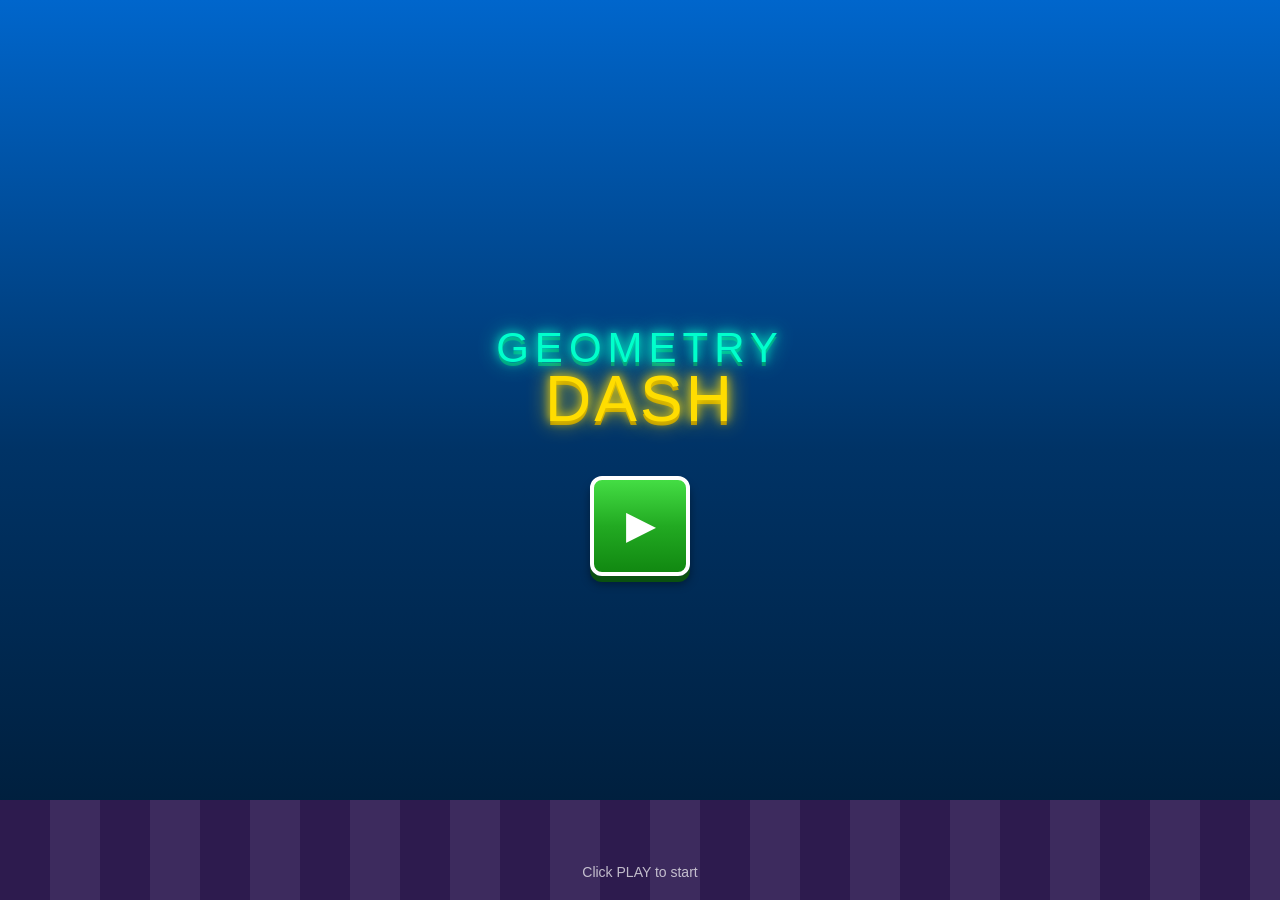
==== geometry-dash.html @ 67915209 "Add single-file version for easy download" ====
<!DOCTYPE html>
<html lang="en">
<head>
    <meta charset="UTF-8">
    <meta name="viewport" content="width=device-width, initial-scale=1.0">
    <title>Geometry Dash</title>
    <style>
        * {
            margin: 0;
            padding: 0;
            box-sizing: border-box;
            user-select: none;
        }

        body {
            font-family: 'Arial Black', Arial, sans-serif;
            background: #000;
            overflow: hidden;
            width: 100vw;
            height: 100vh;
        }

        #game-container {
            width: 100%;
            height: 100%;
            position: relative;
        }

        .screen {
            position: absolute;
            top: 0;
            left: 0;
            width: 100%;
            height: 100%;
            display: none;
            flex-direction: column;
            align-items: center;
            justify-content: center;
        }

        .screen.active {
            display: flex;
        }

        /* Main Menu */
        #main-menu {
            background: linear-gradient(180deg, #0066cc 0%, #003366 50%, #001a33 100%);
        }

        .menu-background {
            position: absolute;
            width: 100%;
            height: 100%;
            overflow: hidden;
        }

        .ground-layer {
            position: absolute;
            bottom: 0;
            width: 200%;
            height: 100px;
            background: repeating-linear-gradient(90deg, #2d1b4e 0px, #2d1b4e 50px, #3d2b5e 50px, #3d2b5e 100px);
            animation: groundScroll 4s linear infinite;
        }

        @keyframes groundScroll {
            0% { transform: translateX(0); }
            100% { transform: translateX(-50%); }
        }

        .menu-content {
            position: relative;
            z-index: 10;
            display: flex;
            flex-direction: column;
            align-items: center;
            gap: 40px;
        }

        .gd-title {
            text-align: center;
            animation: titlePulse 2s ease-in-out infinite;
        }

        @keyframes titlePulse {
            0%, 100% { transform: scale(1); }
            50% { transform: scale(1.02); }
        }

        .title-geo {
            font-size: 42px;
            color: #00ffcc;
            text-shadow: 0 0 10px #00ffcc, 0 0 20px #00ffcc, 0 4px 0 #008866;
            letter-spacing: 6px;
        }

        .title-dash {
            font-size: 64px;
            color: #ffdd00;
            text-shadow: 0 0 10px #ffdd00, 0 0 20px #ffdd00, 0 4px 0 #aa8800;
            letter-spacing: 3px;
            margin-top: -10px;
        }

        .menu-buttons {
            display: flex;
            gap: 20px;
        }

        .gd-button {
            width: 80px;
            height: 80px;
            background: linear-gradient(180deg, #4a9eff 0%, #2070cc 50%, #1050aa 100%);
            border: 4px solid #ffffff;
            border-radius: 12px;
            cursor: pointer;
            box-shadow: 0 6px 0 #0a3080, 0 8px 10px rgba(0,0,0,0.4);
            display: flex;
            align-items: center;
            justify-content: center;
            flex-direction: column;
            color: white;
            font-size: 12px;
            font-weight: bold;
            transition: transform 0.1s;
        }

        .gd-button:hover {
            transform: scale(1.1);
        }

        .gd-button:active {
            transform: scale(0.95) translateY(4px);
        }

        .play-btn {
            width: 100px;
            height: 100px;
            background: linear-gradient(180deg, #44dd44 0%, #22aa22 50%, #118811 100%);
            box-shadow: 0 6px 0 #0a5010, 0 8px 10px rgba(0,0,0,0.4);
            font-size: 36px;
        }

        /* Level Select */
        #level-select {
            background: linear-gradient(180deg, #1a0033 0%, #330066 50%, #1a0033 100%);
            padding: 20px;
        }

        .screen-header {
            display: flex;
            align-items: center;
            gap: 20px;
            margin-bottom: 30px;
        }

        .back-button {
            width: 50px;
            height: 50px;
            background: linear-gradient(180deg, #ff6644 0%, #cc4422 100%);
            border: 3px solid white;
            border-radius: 10px;
            cursor: pointer;
            color: white;
            font-size: 24px;
            display: flex;
            align-items: center;
            justify-content: center;
        }

        .screen-title {
            color: white;
            font-size: 28px;
            text-shadow: 0 3px 0 rgba(0,0,0,0.5);
        }

        .level-card {
            background: linear-gradient(180deg, #2a1a4a 0%, #1a0a3a 100%);
            border: 4px solid #6644aa;
            border-radius: 20px;
            padding: 30px;
            text-align: center;
            color: white;
            min-width: 300px;
        }

        .level-name {
            font-size: 24px;
            margin-bottom: 15px;
        }

        .level-difficulty {
            display: flex;
            align-items: center;
            justify-content: center;
            gap: 10px;
            margin-bottom: 15px;
        }

        .difficulty-face {
            width: 40px;
            height: 40px;
            border-radius: 50%;
            display: inline-block;
        }

        .difficulty-face.easy { background: linear-gradient(180deg, #44ff44, #22aa22); box-shadow: 0 0 15px #44ff44; }
        .difficulty-face.normal { background: linear-gradient(180deg, #ffff44, #aaaa22); box-shadow: 0 0 15px #ffff44; }
        .difficulty-face.hard { background: linear-gradient(180deg, #ff8844, #aa4422); box-shadow: 0 0 15px #ff8844; }
        .difficulty-face.harder { background: linear-gradient(180deg, #ff4444, #aa2222); box-shadow: 0 0 15px #ff4444; }
        .difficulty-face.insane { background: linear-gradient(180deg, #ff44ff, #aa22aa); box-shadow: 0 0 15px #ff44ff; }

        .progress-bar {
            width: 100%;
            height: 20px;
            background: #1a0a2a;
            border-radius: 10px;
            overflow: hidden;
            border: 2px solid #4a3a6a;
            margin-bottom: 20px;
        }

        .progress-fill {
            height: 100%;
            background: linear-gradient(90deg, #00ff00, #00cc00);
            width: 0%;
            transition: width 0.3s;
        }

        .level-buttons {
            display: flex;
            gap: 15px;
            justify-content: center;
            margin-top: 20px;
        }

        .level-buttons .gd-button {
            width: 120px;
            height: 50px;
        }

        .level-nav {
            display: flex;
            align-items: center;
            gap: 20px;
            margin-bottom: 20px;
        }

        .nav-arrow {
            width: 50px;
            height: 50px;
            background: linear-gradient(180deg, #4488ff, #2266cc);
            border: 3px solid white;
            border-radius: 50%;
            color: white;
            font-size: 24px;
            cursor: pointer;
            display: flex;
            align-items: center;
            justify-content: center;
        }

        /* Game Screen */
        #game-screen {
            background: #000;
        }

        #game-canvas {
            width: 100%;
            height: 100%;
        }

        .game-ui {
            position: absolute;
            top: 10px;
            left: 10px;
            right: 10px;
            display: flex;
            justify-content: space-between;
            align-items: center;
            pointer-events: none;
        }

        .game-progress {
            display: flex;
            align-items: center;
            gap: 10px;
            color: white;
            font-size: 16px;
        }

        .game-progress-bar {
            width: 150px;
            height: 8px;
            background: rgba(0,0,0,0.5);
            border-radius: 4px;
            overflow: hidden;
        }

        .game-progress-fill {
            height: 100%;
            background: linear-gradient(90deg, #00ff00, #00cc00);
            width: 0%;
        }

        .pause-btn {
            width: 40px;
            height: 40px;
            background: rgba(0,0,0,0.5);
            border: 2px solid white;
            border-radius: 10px;
            color: white;
            font-size: 20px;
            cursor: pointer;
            pointer-events: auto;
        }

        /* Overlays */
        .overlay {
            position: absolute;
            top: 0;
            left: 0;
            width: 100%;
            height: 100%;
            background: rgba(0,0,0,0.85);
            display: none;
            align-items: center;
            justify-content: center;
            z-index: 100;
        }

        .overlay.active {
            display: flex;
        }

        .overlay-content {
            text-align: center;
            color: white;
        }

        .overlay-content h2 {
            font-size: 48px;
            margin-bottom: 30px;
            text-shadow: 0 4px 0 rgba(0,0,0,0.5);
        }

        .overlay-buttons {
            display: flex;
            gap: 20px;
            justify-content: center;
        }

        .attempt-text {
            font-size: 24px;
            margin-bottom: 10px;
        }

        .death-progress {
            font-size: 48px;
            color: #ff4444;
            text-shadow: 0 0 20px #ff4444;
            margin-bottom: 30px;
        }

        /* Complete Screen */
        .complete-title {
            font-size: 48px;
            color: #ffdd00;
            text-shadow: 0 0 30px #ffdd00, 0 4px 0 #aa8800;
            margin-bottom: 20px;
            animation: completeGlow 1s ease-in-out infinite alternate;
        }

        @keyframes completeGlow {
            from { filter: brightness(1); }
            to { filter: brightness(1.3); }
        }

        .stars-display {
            font-size: 60px;
            margin: 20px 0;
        }

        .stars-display .star {
            color: #ffdd00;
            text-shadow: 0 0 20px #ffdd00;
            animation: starPop 0.5s ease backwards;
        }

        .stars-display .star:nth-child(1) { animation-delay: 0.2s; }
        .stars-display .star:nth-child(2) { animation-delay: 0.4s; }
        .stars-display .star:nth-child(3) { animation-delay: 0.6s; }

        @keyframes starPop {
            0% { transform: scale(0); opacity: 0; }
            50% { transform: scale(1.3); }
            100% { transform: scale(1); opacity: 1; }
        }

        .stats-row {
            font-size: 18px;
            margin: 10px 0;
            color: #aaa;
        }

        .stats-row span {
            color: white;
        }

        /* Practice UI */
        .practice-ui {
            position: absolute;
            bottom: 20px;
            left: 50%;
            transform: translateX(-50%);
            display: none;
            gap: 20px;
        }

        .practice-ui.active {
            display: flex;
        }

        .practice-btn {
            width: 60px;
            height: 60px;
            border-radius: 50%;
            border: 3px solid white;
            font-size: 24px;
            cursor: pointer;
            color: white;
        }

        .checkpoint-btn {
            background: linear-gradient(180deg, #44ff44, #22aa22);
        }

        .remove-btn {
            background: linear-gradient(180deg, #ff4444, #aa2222);
        }

        /* Instructions */
        .instructions {
            position: absolute;
            bottom: 20px;
            left: 50%;
            transform: translateX(-50%);
            color: rgba(255,255,255,0.7);
            font-size: 14px;
            text-align: center;
        }
    </style>
</head>
<body>
    <div id="game-container">
        <!-- Main Menu -->
        <div id="main-menu" class="screen active">
            <div class="menu-background">
                <div class="ground-layer"></div>
            </div>
            <div class="menu-content">
                <div class="gd-title">
                    <div class="title-geo">GEOMETRY</div>
                    <div class="title-dash">DASH</div>
                </div>
                <div class="menu-buttons">
                    <button class="gd-button play-btn" onclick="showLevelSelect()">▶</button>
                </div>
            </div>
            <div class="instructions">Click PLAY to start</div>
        </div>

        <!-- Level Select -->
        <div id="level-select" class="screen">
            <div class="screen-header">
                <button class="back-button" onclick="showMenu()">←</button>
                <h1 class="screen-title">SELECT LEVEL</h1>
            </div>
            <div class="level-nav">
                <button class="nav-arrow" onclick="changeLevel(-1)">❮</button>
                <div class="level-card">
                    <div class="level-name" id="level-name">Stereo Madness</div>
                    <div class="level-difficulty">
                        <span class="difficulty-face easy" id="difficulty-face"></span>
                        <span id="difficulty-text">Easy</span>
                    </div>
                    <div class="progress-bar">
                        <div class="progress-fill" id="level-progress"></div>
                    </div>
                    <div id="progress-text">0%</div>
                </div>
                <button class="nav-arrow" onclick="changeLevel(1)">❯</button>
            </div>
            <div class="level-buttons">
                <button class="gd-button" onclick="startGame(false)">PLAY</button>
                <button class="gd-button" onclick="startGame(true)">PRACTICE</button>
            </div>
        </div>

        <!-- Game Screen -->
        <div id="game-screen" class="screen">
            <canvas id="game-canvas"></canvas>
            <div class="game-ui">
                <div class="game-progress">
                    <div class="game-progress-bar">
                        <div class="game-progress-fill" id="game-progress-fill"></div>
                    </div>
                    <span id="game-progress-text">0%</span>
                </div>
                <button class="pause-btn" onclick="pauseGame()">⏸</button>
            </div>
            <div class="practice-ui" id="practice-ui">
                <button class="practice-btn checkpoint-btn" onclick="addCheckpoint()">✓</button>
                <button class="practice-btn remove-btn" onclick="removeCheckpoint()">✗</button>
            </div>
        </div>

        <!-- Pause Overlay -->
        <div id="pause-overlay" class="overlay">
            <div class="overlay-content">
                <h2>PAUSED</h2>
                <div class="overlay-buttons">
                    <button class="gd-button" onclick="resumeGame()">▶</button>
                    <button class="gd-button" onclick="restartGame()">↻</button>
                    <button class="gd-button" onclick="quitGame()">✕</button>
                </div>
            </div>
        </div>

        <!-- Death Overlay -->
        <div id="death-overlay" class="overlay">
            <div class="overlay-content">
                <div class="attempt-text">Attempt <span id="attempt-count">1</span></div>
                <div class="death-progress" id="death-progress">0%</div>
                <div class="overlay-buttons">
                    <button class="gd-button" onclick="restartGame()">↻</button>
                    <button class="gd-button" onclick="quitGame()">✕</button>
                </div>
            </div>
        </div>

        <!-- Complete Overlay -->
        <div id="complete-overlay" class="overlay">
            <div class="overlay-content">
                <h2 class="complete-title">LEVEL COMPLETE!</h2>
                <div class="stars-display">
                    <span class="star">★</span>
                    <span class="star">★</span>
                    <span class="star">★</span>
                </div>
                <div class="stats-row">Attempts: <span id="complete-attempts">1</span></div>
                <div class="stats-row">Jumps: <span id="complete-jumps">0</span></div>
                <div class="overlay-buttons">
                    <button class="gd-button" onclick="restartGame()">↻</button>
                    <button class="gd-button" onclick="quitGame()">☰</button>
                </div>
            </div>
        </div>
    </div>

    <script>
        // ==================== GAME ENGINE ====================
        const canvas = document.getElementById('game-canvas');
        const ctx = canvas.getContext('2d');

        // Levels data
        const LEVELS = [
            { id: 1, name: "Stereo Madness", difficulty: "easy", color: { bg1: '#0066cc', bg2: '#003366', ground: '#2d1b4e' }, length: 6000 },
            { id: 2, name: "Back On Track", difficulty: "easy", color: { bg1: '#006644', bg2: '#003322', ground: '#1b4e2d' }, length: 6500 },
            { id: 3, name: "Polargeist", difficulty: "normal", color: { bg1: '#440066', bg2: '#220033', ground: '#3d1b4e' }, length: 7000 },
            { id: 4, name: "Dry Out", difficulty: "normal", color: { bg1: '#664400', bg2: '#332200', ground: '#4e3d1b' }, length: 7500 },
            { id: 5, name: "Base After Base", difficulty: "hard", color: { bg1: '#006666', bg2: '#003333', ground: '#1b4e4e' }, length: 8000 },
            { id: 6, name: "Can't Let Go", difficulty: "hard", color: { bg1: '#660044', bg2: '#330022', ground: '#4e1b3d' }, length: 8500 },
            { id: 7, name: "Jumper", difficulty: "harder", color: { bg1: '#444400', bg2: '#222200', ground: '#4e4e1b' }, length: 9000 },
            { id: 8, name: "Time Machine", difficulty: "harder", color: { bg1: '#004466', bg2: '#002233', ground: '#1b3d4e' }, length: 9500 },
            { id: 9, name: "Cycles", difficulty: "harder", color: { bg1: '#660000', bg2: '#330000', ground: '#4e1b1b' }, length: 10000 },
            { id: 10, name: "xStep", difficulty: "insane", color: { bg1: '#440044', bg2: '#220022', ground: '#3d1b3d' }, length: 11000 }
        ];

        // Game state
        let gameState = 'menu';
        let currentLevelIndex = 0;
        let currentLevel = LEVELS[0];
        let practiceMode = false;
        let attempts = 0;
        let jumpCount = 0;

        // Player
        let player = {
            x: 100,
            y: 0,
            width: 40,
            height: 40,
            velocityY: 0,
            rotation: 0,
            isOnGround: true,
            isDead: false,
            primaryColor: '#00ff00',
            secondaryColor: '#00ffff'
        };

        // Physics
        const GRAVITY = 0.8;
        const JUMP_FORCE = -14;
        const GAME_SPEED = 8;

        // Camera
        let cameraX = 0;
        let groundY = 0;

        // Obstacles
        let obstacles = [];
        let checkpoints = [];
        let lastCheckpoint = null;

        // Input
        let isHolding = false;
        let canJump = true;

        // Audio context
        let audioCtx = null;

        function initAudio() {
            if (!audioCtx) {
                audioCtx = new (window.AudioContext || window.webkitAudioContext)();
            }
        }

        function playSound(type) {
            if (!audioCtx) return;
            const osc = audioCtx.createOscillator();
            const gain = audioCtx.createGain();
            osc.connect(gain);
            gain.connect(audioCtx.destination);

            if (type === 'jump') {
                osc.frequency.setValueAtTime(600, audioCtx.currentTime);
                osc.frequency.exponentialRampToValueAtTime(200, audioCtx.currentTime + 0.1);
                gain.gain.setValueAtTime(0.2, audioCtx.currentTime);
                gain.gain.exponentialRampToValueAtTime(0.01, audioCtx.currentTime + 0.1);
                osc.start();
                osc.stop(audioCtx.currentTime + 0.1);
            } else if (type === 'death') {
                osc.type = 'sawtooth';
                osc.frequency.setValueAtTime(200, audioCtx.currentTime);
                osc.frequency.exponentialRampToValueAtTime(50, audioCtx.currentTime + 0.3);
                gain.gain.setValueAtTime(0.3, audioCtx.currentTime);
                gain.gain.exponentialRampToValueAtTime(0.01, audioCtx.currentTime + 0.3);
                osc.start();
                osc.stop(audioCtx.currentTime + 0.3);
            } else if (type === 'complete') {
                [523, 659, 784, 1047].forEach((freq, i) => {
                    const o = audioCtx.createOscillator();
                    const g = audioCtx.createGain();
                    o.connect(g);
                    g.connect(audioCtx.destination);
                    o.frequency.value = freq;
                    g.gain.setValueAtTime(0.2, audioCtx.currentTime + i * 0.15);
                    g.gain.exponentialRampToValueAtTime(0.01, audioCtx.currentTime + i * 0.15 + 0.3);
                    o.start(audioCtx.currentTime + i * 0.15);
                    o.stop(audioCtx.currentTime + i * 0.15 + 0.3);
                });
            }
        }

        // Generate level obstacles
        function generateObstacles() {
            obstacles = [];
            const blockSize = 40;
            let x = 500;
            const length = currentLevel.length;

            while (x < length - 300) {
                const type = Math.random();

                if (type < 0.4) {
                    // Spikes
                    const count = 1 + Math.floor(Math.random() * 3);
                    for (let i = 0; i < count; i++) {
                        obstacles.push({
                            type: 'spike',
                            x: x + i * blockSize,
                            y: groundY - blockSize,
                            width: blockSize,
                            height: blockSize
                        });
                    }
                    x += count * blockSize + 200 + Math.random() * 100;
                } else if (type < 0.7) {
                    // Blocks
                    const count = 1 + Math.floor(Math.random() * 3);
                    const height = 1 + Math.floor(Math.random() * 2);
                    for (let i = 0; i < count; i++) {
                        for (let h = 0; h < height; h++) {
                            obstacles.push({
                                type: 'block',
                                x: x + i * blockSize,
                                y: groundY - blockSize - h * blockSize,
                                width: blockSize,
                                height: blockSize
                            });
                        }
                    }
                    if (Math.random() < 0.3) {
                        obstacles.push({
                            type: 'spike',
                            x: x + Math.floor(count/2) * blockSize,
                            y: groundY - blockSize - height * blockSize,
                            width: blockSize,
                            height: blockSize
                        });
                    }
                    x += count * blockSize + 150 + Math.random() * 100;
                } else if (type < 0.85) {
                    // Jump pad + obstacle
                    obstacles.push({
                        type: 'pad',
                        x: x,
                        y: groundY - 15,
                        width: 40,
                        height: 15
                    });
                    x += 200;
                    obstacles.push({
                        type: 'spike',
                        x: x,
                        y: groundY - blockSize,
                        width: blockSize,
                        height: blockSize
                    });
                    obstacles.push({
                        type: 'spike',
                        x: x + blockSize,
                        y: groundY - blockSize,
                        width: blockSize,
                        height: blockSize
                    });
                    x += 200;
                } else {
                    // Orb section
                    obstacles.push({
                        type: 'orb',
                        x: x,
                        y: groundY - 100,
                        width: 35,
                        height: 35,
                        triggered: false
                    });
                    obstacles.push({
                        type: 'spike',
                        x: x - 20,
                        y: groundY - blockSize,
                        width: blockSize,
                        height: blockSize
                    });
                    obstacles.push({
                        type: 'spike',
                        x: x + 20,
                        y: groundY - blockSize,
                        width: blockSize,
                        height: blockSize
                    });
                    x += 250;
                }
            }

            // End trigger
            obstacles.push({
                type: 'end',
                x: length - 100,
                y: 0,
                width: 50,
                height: canvas.height
            });
        }

        function resetPlayer() {
            if (practiceMode && lastCheckpoint) {
                cameraX = lastCheckpoint.cameraX;
                player.x = lastCheckpoint.playerX;
                player.y = lastCheckpoint.playerY;
            } else {
                cameraX = 0;
                player.x = 100;
                player.y = groundY - player.height;
            }
            player.velocityY = 0;
            player.rotation = 0;
            player.isOnGround = true;
            player.isDead = false;
            canJump = true;

            // Reset orbs
            obstacles.forEach(obs => {
                if (obs.type === 'orb') obs.triggered = false;
            });
        }

        function resize() {
            canvas.width = window.innerWidth;
            canvas.height = window.innerHeight;
            groundY = canvas.height - 100;
        }

        // ==================== UI FUNCTIONS ====================
        function showScreen(id) {
            document.querySelectorAll('.screen').forEach(s => s.classList.remove('active'));
            document.getElementById(id).classList.add('active');
        }

        function showMenu() {
            gameState = 'menu';
            showScreen('main-menu');
        }

        function showLevelSelect() {
            initAudio();
            updateLevelDisplay();
            showScreen('level-select');
        }

        function changeLevel(dir) {
            currentLevelIndex += dir;
            if (currentLevelIndex < 0) currentLevelIndex = LEVELS.length - 1;
            if (currentLevelIndex >= LEVELS.length) currentLevelIndex = 0;
            updateLevelDisplay();
        }

        function updateLevelDisplay() {
            currentLevel = LEVELS[currentLevelIndex];
            document.getElementById('level-name').textContent = currentLevel.name;
            document.getElementById('difficulty-text').textContent = currentLevel.difficulty.charAt(0).toUpperCase() + currentLevel.difficulty.slice(1);

            const face = document.getElementById('difficulty-face');
            face.className = 'difficulty-face ' + currentLevel.difficulty;

            const progress = localStorage.getItem('gd_progress_' + currentLevel.id) || 0;
            document.getElementById('level-progress').style.width = progress + '%';
            document.getElementById('progress-text').textContent = progress + '%';
        }

        function startGame(practice) {
            practiceMode = practice;
            attempts = 0;
            jumpCount = 0;
            checkpoints = [];
            lastCheckpoint = null;

            resize();
            generateObstacles();
            resetPlayer();
            attempts++;

            document.getElementById('attempt-count').textContent = attempts;
            document.getElementById('practice-ui').classList.toggle('active', practice);

            gameState = 'playing';
            showScreen('game-screen');
            hideOverlays();
            gameLoop();
        }

        function pauseGame() {
            if (gameState === 'playing') {
                gameState = 'paused';
                document.getElementById('pause-overlay').classList.add('active');
            }
        }

        function resumeGame() {
            gameState = 'playing';
            hideOverlays();
            gameLoop();
        }

        function restartGame() {
            hideOverlays();
            resetPlayer();
            attempts++;
            jumpCount = 0;
            document.getElementById('attempt-count').textContent = attempts;
            gameState = 'playing';
            gameLoop();
        }

        function quitGame() {
            gameState = 'menu';
            hideOverlays();
            showLevelSelect();
        }

        function hideOverlays() {
            document.querySelectorAll('.overlay').forEach(o => o.classList.remove('active'));
        }

        function addCheckpoint() {
            if (!practiceMode || gameState !== 'playing') return;
            lastCheckpoint = {
                cameraX: cameraX,
                playerX: player.x,
                playerY: player.y
            };
            checkpoints.push({...lastCheckpoint});
            playSound('jump');
        }

        function removeCheckpoint() {
            if (!practiceMode) return;
            checkpoints.pop();
            lastCheckpoint = checkpoints[checkpoints.length - 1] || null;
        }

        function die() {
            player.isDead = true;
            gameState = 'dead';
            playSound('death');

            const progress = Math.floor((cameraX / currentLevel.length) * 100);
            document.getElementById('death-progress').textContent = progress + '%';

            // Save best progress
            const saved = parseInt(localStorage.getItem('gd_progress_' + currentLevel.id) || 0);
            if (progress > saved) {
                localStorage.setItem('gd_progress_' + currentLevel.id, progress);
            }

            setTimeout(() => {
                document.getElementById('death-overlay').classList.add('active');
            }, 300);
        }

        function complete() {
            gameState = 'complete';
            playSound('complete');

            localStorage.setItem('gd_progress_' + currentLevel.id, 100);

            document.getElementById('complete-attempts').textContent = attempts;
            document.getElementById('complete-jumps').textContent = jumpCount;
            document.getElementById('complete-overlay').classList.add('active');
        }

        // ==================== GAME LOOP ====================
        function update() {
            if (gameState !== 'playing') return;

            // Move camera
            cameraX += GAME_SPEED;
            player.x = cameraX + 100;

            // Apply gravity
            player.velocityY += GRAVITY;
            player.y += player.velocityY;

            // Ground collision
            if (player.y >= groundY - player.height) {
                player.y = groundY - player.height;
                player.velocityY = 0;
                player.isOnGround = true;
                player.rotation = Math.round(player.rotation / 90) * 90;
            } else {
                player.isOnGround = false;
            }

            // Jump
            if (isHolding && player.isOnGround && canJump) {
                player.velocityY = JUMP_FORCE;
                player.isOnGround = false;
                canJump = false;
                jumpCount++;
                playSound('jump');
            }

            if (!isHolding) canJump = true;

            // Rotation in air
            if (!player.isOnGround) {
                player.rotation += 8;
            }

            // Check collisions
            for (const obs of obstacles) {
                if (obs.x > cameraX + canvas.width + 100 || obs.x + obs.width < cameraX - 100) continue;

                const hit = checkCollision(player, obs);

                if (obs.type === 'spike' && hit) {
                    die();
                    return;
                }

                if (obs.type === 'block' && hit) {
                    const playerBottom = player.y + player.height;
                    const playerRight = player.x + player.width;

                    // Landing on top
                    if (player.velocityY > 0 && playerBottom > obs.y && playerBottom < obs.y + obs.height/2) {
                        player.y = obs.y - player.height;
                        player.velocityY = 0;
                        player.isOnGround = true;
                        player.rotation = Math.round(player.rotation / 90) * 90;
                    }
                    // Side collision
                    else if (playerRight > obs.x && player.x < obs.x + 10) {
                        die();
                        return;
                    }
                }

                if (obs.type === 'pad' && hit) {
                    player.velocityY = -18;
                    player.isOnGround = false;
                    playSound('jump');
                }

                if (obs.type === 'orb' && hit && isHolding && !obs.triggered) {
                    obs.triggered = true;
                    player.velocityY = -14;
                    jumpCount++;
                    playSound('jump');
                }

                if (obs.type === 'end' && player.x + player.width > obs.x) {
                    complete();
                    return;
                }
            }

            // Update progress
            const progress = Math.floor((cameraX / currentLevel.length) * 100);
            document.getElementById('game-progress-fill').style.width = progress + '%';
            document.getElementById('game-progress-text').textContent = progress + '%';
        }

        function checkCollision(a, b) {
            const margin = 8;
            return a.x + margin < b.x + b.width &&
                   a.x + a.width - margin > b.x &&
                   a.y + margin < b.y + b.height &&
                   a.y + a.height - margin > b.y;
        }

        function draw() {
            ctx.clearRect(0, 0, canvas.width, canvas.height);

            // Background
            const gradient = ctx.createLinearGradient(0, 0, 0, canvas.height);
            gradient.addColorStop(0, currentLevel.color.bg1);
            gradient.addColorStop(1, currentLevel.color.bg2);
            ctx.fillStyle = gradient;
            ctx.fillRect(0, 0, canvas.width, canvas.height);

            // Background lines
            ctx.strokeStyle = 'rgba(255,255,255,0.05)';
            ctx.lineWidth = 2;
            for (let i = 0; i < 10; i++) {
                const y = (i * 80 + (cameraX * 0.1) % 80);
                ctx.beginPath();
                ctx.moveTo(0, y);
                ctx.lineTo(canvas.width, y);
                ctx.stroke();
            }

            // Draw obstacles
            obstacles.forEach(obs => {
                const screenX = obs.x - cameraX;
                if (screenX < -100 || screenX > canvas.width + 100) return;

                if (obs.type === 'spike') {
                    ctx.fillStyle = '#1a1a2e';
                    ctx.strokeStyle = '#ffffff';
                    ctx.lineWidth = 2;
                    ctx.beginPath();
                    ctx.moveTo(screenX, obs.y + obs.height);
                    ctx.lineTo(screenX + obs.width/2, obs.y);
                    ctx.lineTo(screenX + obs.width, obs.y + obs.height);
                    ctx.closePath();
                    ctx.fill();
                    ctx.stroke();
                }

                if (obs.type === 'block') {
                    ctx.fillStyle = currentLevel.color.ground;
                    ctx.fillRect(screenX, obs.y, obs.width, obs.height);
                    ctx.fillStyle = 'rgba(255,255,255,0.2)';
                    ctx.fillRect(screenX, obs.y, obs.width, obs.height/4);
                    ctx.strokeStyle = '#ffffff';
                    ctx.lineWidth = 2;
                    ctx.strokeRect(screenX, obs.y, obs.width, obs.height);
                }

                if (obs.type === 'pad') {
                    ctx.fillStyle = '#ffff00';
                    ctx.fillRect(screenX, obs.y, obs.width, obs.height);
                    ctx.strokeStyle = '#ffffff';
                    ctx.lineWidth = 2;
                    ctx.strokeRect(screenX, obs.y, obs.width, obs.height);
                }

                if (obs.type === 'orb') {
                    const cx = screenX + obs.width/2;
                    const cy = obs.y + obs.height/2;
                    const pulse = 1 + Math.sin(Date.now() * 0.01) * 0.1;

                    ctx.fillStyle = obs.triggered ? '#888800' : '#ffff00';
                    ctx.beginPath();
                    ctx.arc(cx, cy, obs.width/2 * pulse, 0, Math.PI * 2);
                    ctx.fill();
                    ctx.strokeStyle = '#ffffff';
                    ctx.lineWidth = 3;
                    ctx.stroke();
                }

                if (obs.type === 'end') {
                    ctx.fillStyle = 'rgba(255,255,255,0.3)';
                    ctx.fillRect(screenX, 0, obs.width, canvas.height);
                }
            });

            // Draw ground
            const blockSize = 40;
            const startX = Math.floor(cameraX / blockSize) * blockSize;
            for (let row = 0; row < 3; row++) {
                for (let col = -1; col <= Math.ceil(canvas.width / blockSize) + 1; col++) {
                    const x = startX + col * blockSize - cameraX;
                    const y = groundY + row * blockSize;
                    const isLight = (Math.floor((startX + col * blockSize) / blockSize) + row) % 2 === 0;

                    ctx.fillStyle = isLight ? currentLevel.color.ground : shadeColor(currentLevel.color.ground, -20);
                    ctx.fillRect(x, y, blockSize, blockSize);
                    ctx.strokeStyle = 'rgba(255,255,255,0.1)';
                    ctx.lineWidth = 1;
                    ctx.strokeRect(x, y, blockSize, blockSize);
                }
            }

            ctx.strokeStyle = '#ffffff';
            ctx.lineWidth = 3;
            ctx.beginPath();
            ctx.moveTo(0, groundY);
            ctx.lineTo(canvas.width, groundY);
            ctx.stroke();

            // Draw player
            if (!player.isDead) {
                const screenX = player.x - cameraX;
                ctx.save();
                ctx.translate(screenX + player.width/2, player.y + player.height/2);
                ctx.rotate(player.rotation * Math.PI / 180);

                // Player body
                ctx.fillStyle = player.primaryColor;
                ctx.fillRect(-player.width/2, -player.height/2, player.width, player.height);

                // Inner
                ctx.fillStyle = player.secondaryColor;
                ctx.fillRect(-player.width/3, -player.height/3, player.width/1.5, player.height/1.5);

                // Outline
                ctx.strokeStyle = '#ffffff';
                ctx.lineWidth = 3;
                ctx.strokeRect(-player.width/2, -player.height/2, player.width, player.height);

                // Eye
                ctx.fillStyle = '#ffffff';
                ctx.beginPath();
                ctx.arc(player.width/6, -player.height/8, player.width/6, 0, Math.PI * 2);
                ctx.fill();
                ctx.fillStyle = '#000000';
                ctx.beginPath();
                ctx.arc(player.width/6 + 2, -player.height/8, player.width/10, 0, Math.PI * 2);
                ctx.fill();

                ctx.restore();
            }
        }

        function shadeColor(color, percent) {
            const num = parseInt(color.replace('#', ''), 16);
            const amt = Math.round(2.55 * percent);
            const R = Math.min(255, Math.max(0, (num >> 16) + amt));
            const G = Math.min(255, Math.max(0, (num >> 8 & 0x00FF) + amt));
            const B = Math.min(255, Math.max(0, (num & 0x0000FF) + amt));
            return '#' + (0x1000000 + R * 0x10000 + G * 0x100 + B).toString(16).slice(1);
        }

        function gameLoop() {
            if (gameState === 'playing') {
                update();
                draw();
                requestAnimationFrame(gameLoop);
            } else if (gameState === 'dead' || gameState === 'complete') {
                draw();
            }
        }

        // ==================== INPUT ====================
        window.addEventListener('mousedown', () => { isHolding = true; });
        window.addEventListener('mouseup', () => { isHolding = false; });
        window.addEventListener('touchstart', (e) => { e.preventDefault(); isHolding = true; });
        window.addEventListener('touchend', () => { isHolding = false; });

        window.addEventListener('keydown', (e) => {
            if (e.code === 'Space' || e.code === 'ArrowUp' || e.key === 'w') {
                isHolding = true;
                e.preventDefault();
            }
            if (e.code === 'Escape') {
                if (gameState === 'playing') pauseGame();
                else if (gameState === 'paused') resumeGame();
            }
            if (e.code === 'KeyR' && (gameState === 'dead' || gameState === 'paused')) {
                restartGame();
            }
        });

        window.addEventListener('keyup', (e) => {
            if (e.code === 'Space' || e.code === 'ArrowUp' || e.key === 'w') {
                isHolding = false;
            }
        });

        window.addEventListener('resize', resize);
        resize();
    </script>
</body>
</html>
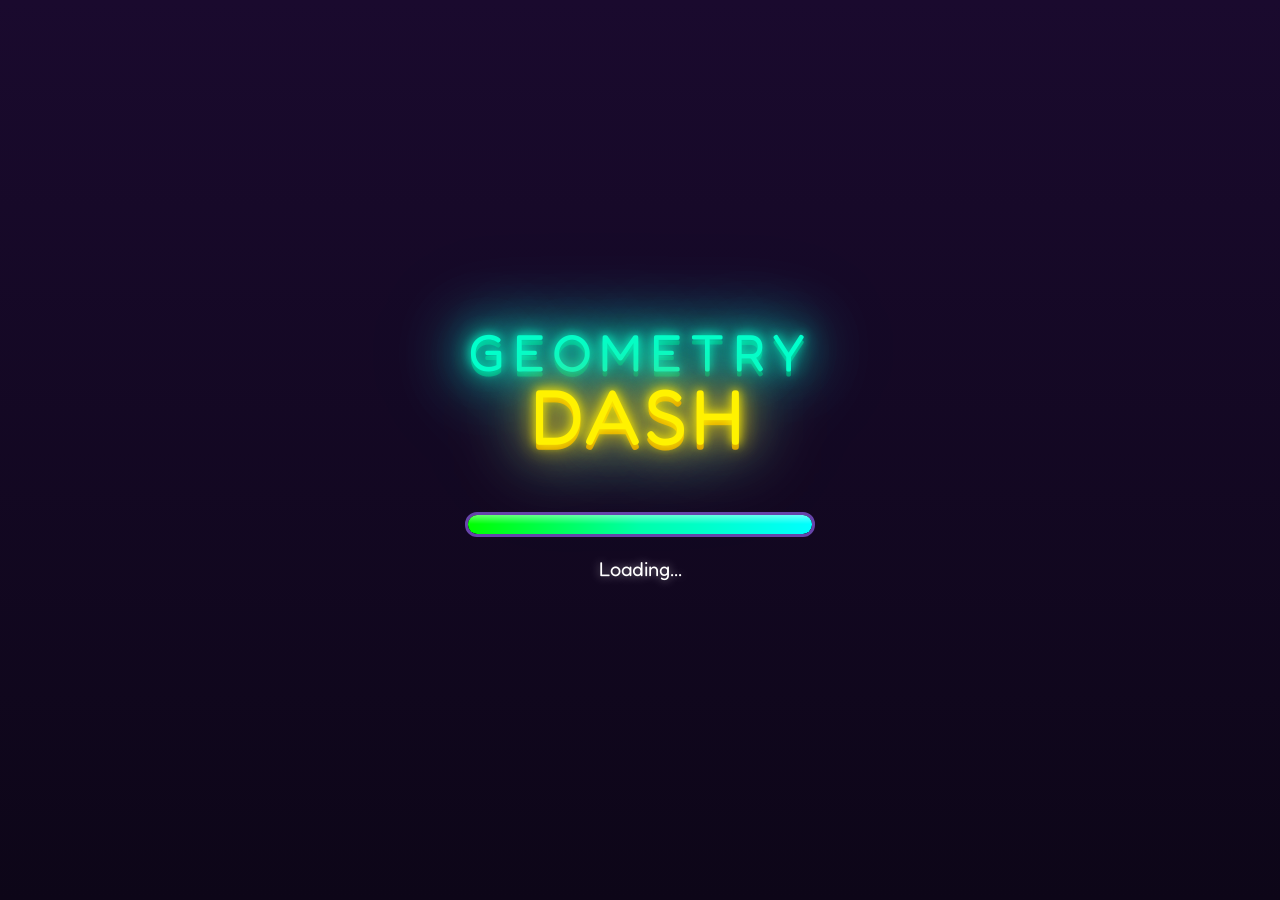
==== commit 67a670ee: "Major UI polish: neon effects, particles, menu music - Animated gradient backgrounds with shifting c" ====
--- a/geometry-dash.html
+++ b/geometry-dash.html
@@ -5,6 +5,8 @@
     <meta name="viewport" content="width=device-width, initial-scale=1.0">
     <title>Geometry Dash</title>
     <style>
+        @import url('https://fonts.googleapis.com/css2?family=Fredoka+One&display=swap');
+
         * {
             margin: 0;
             padding: 0;
@@ -13,7 +15,7 @@
         }
 
         body {
-            font-family: 'Arial Black', Arial, sans-serif;
+            font-family: 'Fredoka One', 'Arial Black', Arial, sans-serif;
             background: #000;
             overflow: hidden;
             width: 100vw;
@@ -26,6 +28,33 @@
             position: relative;
         }
 
+        /* Animated Background */
+        .animated-bg {
+            position: absolute;
+            top: 0;
+            left: 0;
+            width: 100%;
+            height: 100%;
+            overflow: hidden;
+        }
+
+        .bg-layer {
+            position: absolute;
+            width: 100%;
+            height: 100%;
+        }
+
+        /* Floating particles canvas */
+        #particles-canvas {
+            position: absolute;
+            top: 0;
+            left: 0;
+            width: 100%;
+            height: 100%;
+            pointer-events: none;
+        }
+
+        /* Screen Management */
         .screen {
             position: absolute;
             top: 0;
@@ -36,36 +65,26 @@
             flex-direction: column;
             align-items: center;
             justify-content: center;
+            opacity: 0;
+            transition: opacity 0.5s ease;
         }
 
         .screen.active {
             display: flex;
-        }
-
-        /* Main Menu */
+            opacity: 1;
+        }
+
+        /* ==================== MAIN MENU ==================== */
         #main-menu {
-            background: linear-gradient(180deg, #0066cc 0%, #003366 50%, #001a33 100%);
-        }
-
-        .menu-background {
-            position: absolute;
-            width: 100%;
-            height: 100%;
-            overflow: hidden;
-        }
-
-        .ground-layer {
-            position: absolute;
-            bottom: 0;
-            width: 200%;
-            height: 100px;
-            background: repeating-linear-gradient(90deg, #2d1b4e 0px, #2d1b4e 50px, #3d2b5e 50px, #3d2b5e 100px);
-            animation: groundScroll 4s linear infinite;
-        }
-
-        @keyframes groundScroll {
-            0% { transform: translateX(0); }
-            100% { transform: translateX(-50%); }
+            background: linear-gradient(135deg, #1a0a2e 0%, #16213e 25%, #0f3460 50%, #1a1a2e 75%, #16213e 100%);
+            background-size: 400% 400%;
+            animation: gradientShift 15s ease infinite;
+        }
+
+        @keyframes gradientShift {
+            0% { background-position: 0% 50%; }
+            50% { background-position: 100% 50%; }
+            100% { background-position: 0% 50%; }
         }
 
         .menu-content {
@@ -74,193 +93,534 @@
             display: flex;
             flex-direction: column;
             align-items: center;
-            gap: 40px;
-        }
-
+            gap: 50px;
+        }
+
+        /* Glowing Title */
         .gd-title {
             text-align: center;
-            animation: titlePulse 2s ease-in-out infinite;
-        }
-
-        @keyframes titlePulse {
-            0%, 100% { transform: scale(1); }
-            50% { transform: scale(1.02); }
+            animation: titleFloat 3s ease-in-out infinite;
+            filter: drop-shadow(0 0 30px rgba(0, 255, 255, 0.5));
+        }
+
+        @keyframes titleFloat {
+            0%, 100% { transform: translateY(0); }
+            50% { transform: translateY(-10px); }
         }
 
         .title-geo {
-            font-size: 42px;
+            font-size: 52px;
             color: #00ffcc;
-            text-shadow: 0 0 10px #00ffcc, 0 0 20px #00ffcc, 0 4px 0 #008866;
-            letter-spacing: 6px;
+            text-shadow:
+                0 0 10px #00ffcc,
+                0 0 20px #00ffcc,
+                0 0 40px #00ffcc,
+                0 0 80px #00ffcc,
+                0 5px 0 #008866;
+            letter-spacing: 8px;
+            animation: neonFlicker 3s ease-in-out infinite;
         }
 
         .title-dash {
-            font-size: 64px;
-            color: #ffdd00;
-            text-shadow: 0 0 10px #ffdd00, 0 0 20px #ffdd00, 0 4px 0 #aa8800;
-            letter-spacing: 3px;
-            margin-top: -10px;
-        }
-
+            font-size: 78px;
+            color: #fff200;
+            text-shadow:
+                0 0 10px #fff200,
+                0 0 20px #fff200,
+                0 0 40px #ff8c00,
+                0 0 80px #ff8c00,
+                0 5px 0 #cc9900;
+            letter-spacing: 4px;
+            margin-top: -15px;
+            animation: neonPulse 2s ease-in-out infinite;
+        }
+
+        @keyframes neonFlicker {
+            0%, 100% { opacity: 1; }
+            92% { opacity: 1; }
+            93% { opacity: 0.8; }
+            94% { opacity: 1; }
+            95% { opacity: 0.9; }
+            96% { opacity: 1; }
+        }
+
+        @keyframes neonPulse {
+            0%, 100% { filter: brightness(1); }
+            50% { filter: brightness(1.2); }
+        }
+
+        /* Menu Buttons */
         .menu-buttons {
             display: flex;
-            gap: 20px;
+            gap: 25px;
+            perspective: 1000px;
         }
 
         .gd-button {
-            width: 80px;
-            height: 80px;
-            background: linear-gradient(180deg, #4a9eff 0%, #2070cc 50%, #1050aa 100%);
-            border: 4px solid #ffffff;
-            border-radius: 12px;
+            position: relative;
+            border: none;
+            border-radius: 15px;
             cursor: pointer;
-            box-shadow: 0 6px 0 #0a3080, 0 8px 10px rgba(0,0,0,0.4);
             display: flex;
             align-items: center;
             justify-content: center;
             flex-direction: column;
             color: white;
-            font-size: 12px;
+            font-family: inherit;
             font-weight: bold;
-            transition: transform 0.1s;
-        }
-
-        .gd-button:hover {
+            transition: all 0.2s cubic-bezier(0.175, 0.885, 0.32, 1.275);
+            overflow: hidden;
+        }
+
+        .gd-button::before {
+            content: '';
+            position: absolute;
+            top: 0;
+            left: -100%;
+            width: 100%;
+            height: 100%;
+            background: linear-gradient(90deg, transparent, rgba(255,255,255,0.3), transparent);
+            transition: left 0.5s;
+        }
+
+        .gd-button:hover::before {
+            left: 100%;
+        }
+
+        .gd-button::after {
+            content: '';
+            position: absolute;
+            top: 3px;
+            left: 3px;
+            right: 3px;
+            height: 40%;
+            background: linear-gradient(180deg, rgba(255,255,255,0.4) 0%, transparent 100%);
+            border-radius: 12px 12px 50% 50%;
+            pointer-events: none;
+        }
+
+        .play-btn {
+            width: 120px;
+            height: 120px;
+            background: linear-gradient(180deg, #50ff50 0%, #30dd30 30%, #20bb20 70%, #10aa10 100%);
+            box-shadow:
+                0 8px 0 #0a7010,
+                0 10px 20px rgba(0,0,0,0.5),
+                0 0 30px rgba(80, 255, 80, 0.5),
+                inset 0 -5px 20px rgba(0,0,0,0.2);
+            font-size: 48px;
+            border: 4px solid rgba(255,255,255,0.8);
+            animation: playPulse 2s ease-in-out infinite;
+        }
+
+        @keyframes playPulse {
+            0%, 100% { box-shadow: 0 8px 0 #0a7010, 0 10px 20px rgba(0,0,0,0.5), 0 0 30px rgba(80, 255, 80, 0.5); }
+            50% { box-shadow: 0 8px 0 #0a7010, 0 10px 20px rgba(0,0,0,0.5), 0 0 60px rgba(80, 255, 80, 0.8); }
+        }
+
+        .play-btn:hover {
+            transform: scale(1.15) translateY(-5px);
+            box-shadow:
+                0 12px 0 #0a7010,
+                0 15px 30px rgba(0,0,0,0.6),
+                0 0 50px rgba(80, 255, 80, 0.8);
+        }
+
+        .play-btn:active {
+            transform: scale(0.95) translateY(5px);
+            box-shadow: 0 2px 0 #0a7010, 0 5px 10px rgba(0,0,0,0.4);
+        }
+
+        .icon-btn, .settings-btn {
+            width: 80px;
+            height: 80px;
+            background: linear-gradient(180deg, #60a0ff 0%, #4080dd 30%, #3060bb 70%, #2050aa 100%);
+            box-shadow:
+                0 6px 0 #103080,
+                0 8px 15px rgba(0,0,0,0.4),
+                0 0 20px rgba(96, 160, 255, 0.4);
+            font-size: 28px;
+            border: 3px solid rgba(255,255,255,0.7);
+        }
+
+        .icon-btn:hover, .settings-btn:hover {
+            transform: scale(1.12) translateY(-3px);
+            box-shadow:
+                0 10px 0 #103080,
+                0 12px 25px rgba(0,0,0,0.5),
+                0 0 40px rgba(96, 160, 255, 0.6);
+        }
+
+        /* Bottom buttons */
+        .menu-bottom {
+            display: flex;
+            gap: 15px;
+        }
+
+        .small-btn {
+            width: 55px;
+            height: 55px;
+            background: linear-gradient(180deg, #aa66ff 0%, #8844dd 50%, #6622bb 100%);
+            box-shadow: 0 4px 0 #441188, 0 0 15px rgba(170, 102, 255, 0.4);
+            border-radius: 12px;
+            border: 3px solid rgba(255,255,255,0.6);
+            font-size: 22px;
+        }
+
+        .small-btn:hover {
             transform: scale(1.1);
-        }
-
-        .gd-button:active {
-            transform: scale(0.95) translateY(4px);
-        }
-
-        .play-btn {
-            width: 100px;
-            height: 100px;
-            background: linear-gradient(180deg, #44dd44 0%, #22aa22 50%, #118811 100%);
-            box-shadow: 0 6px 0 #0a5010, 0 8px 10px rgba(0,0,0,0.4);
-            font-size: 36px;
-        }
-
-        /* Level Select */
+            box-shadow: 0 6px 0 #441188, 0 0 30px rgba(170, 102, 255, 0.6);
+        }
+
+        /* Ground Animation */
+        .ground-container {
+            position: absolute;
+            bottom: 0;
+            width: 100%;
+            height: 120px;
+            overflow: hidden;
+        }
+
+        .ground-layer {
+            position: absolute;
+            bottom: 0;
+            width: 200%;
+            height: 100%;
+            background:
+                linear-gradient(180deg, transparent 0%, rgba(45, 27, 78, 0.8) 20%, #2d1b4e 20%),
+                repeating-linear-gradient(90deg,
+                    #2d1b4e 0px, #2d1b4e 60px,
+                    #3d2b6e 60px, #3d2b6e 120px);
+            animation: groundScroll 3s linear infinite;
+        }
+
+        .ground-layer::before {
+            content: '';
+            position: absolute;
+            top: 0;
+            width: 100%;
+            height: 4px;
+            background: linear-gradient(90deg, #ff00ff, #00ffff, #ff00ff, #00ffff);
+            background-size: 200% 100%;
+            animation: rainbowLine 2s linear infinite;
+            box-shadow: 0 0 10px #ff00ff, 0 0 20px #00ffff;
+        }
+
+        @keyframes groundScroll {
+            0% { transform: translateX(0); }
+            100% { transform: translateX(-50%); }
+        }
+
+        @keyframes rainbowLine {
+            0% { background-position: 0% 50%; }
+            100% { background-position: 200% 50%; }
+        }
+
+        /* ==================== LEVEL SELECT ==================== */
         #level-select {
-            background: linear-gradient(180deg, #1a0033 0%, #330066 50%, #1a0033 100%);
-            padding: 20px;
+            background: linear-gradient(180deg, #1a0033 0%, #2d0066 30%, #1a0033 60%, #330066 100%);
+            background-size: 100% 200%;
+            animation: bgScroll 10s ease infinite;
+        }
+
+        @keyframes bgScroll {
+            0%, 100% { background-position: 0% 0%; }
+            50% { background-position: 0% 100%; }
         }
 
         .screen-header {
+            position: absolute;
+            top: 20px;
+            left: 20px;
+            right: 20px;
             display: flex;
             align-items: center;
             gap: 20px;
-            margin-bottom: 30px;
         }
 
         .back-button {
-            width: 50px;
-            height: 50px;
-            background: linear-gradient(180deg, #ff6644 0%, #cc4422 100%);
-            border: 3px solid white;
-            border-radius: 10px;
+            width: 55px;
+            height: 55px;
+            background: linear-gradient(180deg, #ff6655 0%, #dd4433 50%, #bb2211 100%);
+            border: 3px solid rgba(255,255,255,0.8);
+            border-radius: 12px;
             cursor: pointer;
             color: white;
-            font-size: 24px;
+            font-size: 28px;
+            font-family: inherit;
             display: flex;
             align-items: center;
             justify-content: center;
+            box-shadow: 0 4px 0 #881100, 0 0 15px rgba(255, 100, 80, 0.5);
+            transition: all 0.2s;
+        }
+
+        .back-button:hover {
+            transform: scale(1.1);
+            box-shadow: 0 6px 0 #881100, 0 0 30px rgba(255, 100, 80, 0.7);
         }
 
         .screen-title {
             color: white;
+            font-size: 32px;
+            text-shadow:
+                0 0 10px #ff00ff,
+                0 0 20px #ff00ff,
+                0 4px 0 #660066;
+            letter-spacing: 4px;
+        }
+
+        /* Level Carousel */
+        .level-carousel {
+            display: flex;
+            align-items: center;
+            gap: 30px;
+        }
+
+        .carousel-arrow {
+            width: 60px;
+            height: 60px;
+            background: linear-gradient(180deg, #5588ff 0%, #3366dd 50%, #2244bb 100%);
+            border: 3px solid rgba(255,255,255,0.7);
+            border-radius: 50%;
+            color: white;
             font-size: 28px;
-            text-shadow: 0 3px 0 rgba(0,0,0,0.5);
+            cursor: pointer;
+            font-family: inherit;
+            box-shadow: 0 4px 0 #112288, 0 0 20px rgba(85, 136, 255, 0.5);
+            transition: all 0.2s;
+        }
+
+        .carousel-arrow:hover {
+            transform: scale(1.15);
+            box-shadow: 0 6px 0 #112288, 0 0 40px rgba(85, 136, 255, 0.7);
         }
 
         .level-card {
-            background: linear-gradient(180deg, #2a1a4a 0%, #1a0a3a 100%);
-            border: 4px solid #6644aa;
-            border-radius: 20px;
-            padding: 30px;
+            width: 380px;
+            background: linear-gradient(180deg, rgba(60, 30, 100, 0.9) 0%, rgba(30, 15, 60, 0.95) 100%);
+            border: 4px solid;
+            border-image: linear-gradient(180deg, #ff00ff, #00ffff) 1;
+            border-radius: 25px;
+            padding: 25px;
             text-align: center;
             color: white;
-            min-width: 300px;
+            box-shadow:
+                0 0 30px rgba(255, 0, 255, 0.3),
+                0 0 60px rgba(0, 255, 255, 0.2),
+                inset 0 0 50px rgba(0, 0, 0, 0.5);
+            animation: cardGlow 3s ease-in-out infinite;
+        }
+
+        @keyframes cardGlow {
+            0%, 100% { box-shadow: 0 0 30px rgba(255, 0, 255, 0.3), 0 0 60px rgba(0, 255, 255, 0.2); }
+            50% { box-shadow: 0 0 50px rgba(255, 0, 255, 0.5), 0 0 80px rgba(0, 255, 255, 0.4); }
+        }
+
+        .level-preview {
+            width: 100%;
+            height: 140px;
+            border-radius: 15px;
+            margin-bottom: 20px;
+            position: relative;
+            overflow: hidden;
+        }
+
+        .level-preview-bg {
+            width: 100%;
+            height: 100%;
+            animation: previewScroll 20s linear infinite;
+        }
+
+        .level-preview::after {
+            content: '';
+            position: absolute;
+            bottom: 0;
+            width: 200%;
+            height: 35px;
+            background: repeating-linear-gradient(90deg, #2d1b4e 0px, #2d1b4e 25px, #3d2b6e 25px, #3d2b6e 50px);
+            animation: groundScroll 2s linear infinite;
         }
 
         .level-name {
-            font-size: 24px;
+            font-size: 28px;
             margin-bottom: 15px;
+            text-shadow: 0 0 10px currentColor;
+            animation: textGlow 2s ease-in-out infinite;
+        }
+
+        @keyframes textGlow {
+            0%, 100% { text-shadow: 0 0 10px currentColor; }
+            50% { text-shadow: 0 0 20px currentColor, 0 0 30px currentColor; }
         }
 
         .level-difficulty {
             display: flex;
             align-items: center;
             justify-content: center;
-            gap: 10px;
-            margin-bottom: 15px;
+            gap: 12px;
+            margin-bottom: 20px;
         }
 
         .difficulty-face {
-            width: 40px;
-            height: 40px;
+            width: 45px;
+            height: 45px;
             border-radius: 50%;
-            display: inline-block;
-        }
-
-        .difficulty-face.easy { background: linear-gradient(180deg, #44ff44, #22aa22); box-shadow: 0 0 15px #44ff44; }
-        .difficulty-face.normal { background: linear-gradient(180deg, #ffff44, #aaaa22); box-shadow: 0 0 15px #ffff44; }
-        .difficulty-face.hard { background: linear-gradient(180deg, #ff8844, #aa4422); box-shadow: 0 0 15px #ff8844; }
-        .difficulty-face.harder { background: linear-gradient(180deg, #ff4444, #aa2222); box-shadow: 0 0 15px #ff4444; }
-        .difficulty-face.insane { background: linear-gradient(180deg, #ff44ff, #aa22aa); box-shadow: 0 0 15px #ff44ff; }
+            display: flex;
+            align-items: center;
+            justify-content: center;
+            font-size: 24px;
+            animation: facePulse 1.5s ease-in-out infinite;
+        }
+
+        @keyframes facePulse {
+            0%, 100% { transform: scale(1); }
+            50% { transform: scale(1.1); }
+        }
+
+        .difficulty-face.easy {
+            background: linear-gradient(180deg, #50ff50, #30bb30);
+            box-shadow: 0 0 20px #50ff50, 0 0 40px #30bb30;
+        }
+        .difficulty-face.normal {
+            background: linear-gradient(180deg, #ffff50, #bbbb30);
+            box-shadow: 0 0 20px #ffff50, 0 0 40px #bbbb30;
+        }
+        .difficulty-face.hard {
+            background: linear-gradient(180deg, #ff8850, #bb5530);
+            box-shadow: 0 0 20px #ff8850, 0 0 40px #bb5530;
+        }
+        .difficulty-face.harder {
+            background: linear-gradient(180deg, #ff5050, #bb3030);
+            box-shadow: 0 0 20px #ff5050, 0 0 40px #bb3030;
+        }
+        .difficulty-face.insane {
+            background: linear-gradient(180deg, #ff50ff, #bb30bb);
+            box-shadow: 0 0 20px #ff50ff, 0 0 40px #bb30bb;
+        }
+        .difficulty-face.demon {
+            background: linear-gradient(180deg, #ff0000, #880000);
+            box-shadow: 0 0 20px #ff0000, 0 0 40px #880000;
+        }
+
+        .difficulty-text {
+            font-size: 20px;
+            text-transform: uppercase;
+            letter-spacing: 2px;
+        }
+
+        .progress-container {
+            margin-bottom: 20px;
+        }
 
         .progress-bar {
             width: 100%;
-            height: 20px;
-            background: #1a0a2a;
-            border-radius: 10px;
+            height: 22px;
+            background: rgba(0, 0, 0, 0.5);
+            border-radius: 11px;
             overflow: hidden;
-            border: 2px solid #4a3a6a;
-            margin-bottom: 20px;
+            border: 2px solid rgba(255, 255, 255, 0.3);
+            position: relative;
         }
 
         .progress-fill {
             height: 100%;
-            background: linear-gradient(90deg, #00ff00, #00cc00);
-            width: 0%;
-            transition: width 0.3s;
+            background: linear-gradient(90deg, #00ff00, #00ffaa, #00ffff);
+            background-size: 200% 100%;
+            animation: progressShine 2s linear infinite;
+            border-radius: 9px;
+            position: relative;
+            transition: width 0.5s ease;
+        }
+
+        .progress-fill::after {
+            content: '';
+            position: absolute;
+            top: 0;
+            left: 0;
+            right: 0;
+            height: 50%;
+            background: linear-gradient(180deg, rgba(255,255,255,0.4), transparent);
+            border-radius: 9px 9px 0 0;
+        }
+
+        @keyframes progressShine {
+            0% { background-position: 200% 0; }
+            100% { background-position: 0% 0; }
+        }
+
+        .progress-text {
+            margin-top: 8px;
+            font-size: 16px;
+            color: #aaffaa;
         }
 
         .level-buttons {
             display: flex;
             gap: 15px;
             justify-content: center;
-            margin-top: 20px;
-        }
-
-        .level-buttons .gd-button {
-            width: 120px;
-            height: 50px;
-        }
-
-        .level-nav {
+            margin-top: 25px;
+        }
+
+        .level-btn {
+            padding: 15px 30px;
+            font-size: 18px;
+            border-radius: 12px;
+            border: 3px solid rgba(255,255,255,0.7);
+            cursor: pointer;
+            font-family: inherit;
+            font-weight: bold;
+            color: white;
+            transition: all 0.2s;
+            position: relative;
+            overflow: hidden;
+        }
+
+        .normal-btn {
+            background: linear-gradient(180deg, #50ff50 0%, #30bb30 50%, #20aa20 100%);
+            box-shadow: 0 4px 0 #108010, 0 0 20px rgba(80, 255, 80, 0.4);
+        }
+
+        .practice-btn {
+            background: linear-gradient(180deg, #50bbff 0%, #3088dd 50%, #2066bb 100%);
+            box-shadow: 0 4px 0 #104488, 0 0 20px rgba(80, 187, 255, 0.4);
+        }
+
+        .level-btn:hover {
+            transform: translateY(-3px);
+        }
+
+        .normal-btn:hover {
+            box-shadow: 0 6px 0 #108010, 0 0 40px rgba(80, 255, 80, 0.6);
+        }
+
+        .practice-btn:hover {
+            box-shadow: 0 6px 0 #104488, 0 0 40px rgba(80, 187, 255, 0.6);
+        }
+
+        /* Star counter */
+        .star-counter {
+            position: absolute;
+            bottom: 30px;
             display: flex;
             align-items: center;
-            gap: 20px;
-            margin-bottom: 20px;
-        }
-
-        .nav-arrow {
-            width: 50px;
-            height: 50px;
-            background: linear-gradient(180deg, #4488ff, #2266cc);
-            border: 3px solid white;
-            border-radius: 50%;
-            color: white;
-            font-size: 24px;
-            cursor: pointer;
-            display: flex;
-            align-items: center;
-            justify-content: center;
-        }
-
-        /* Game Screen */
+            gap: 10px;
+            font-size: 28px;
+            color: #ffdd00;
+            text-shadow: 0 0 15px #ffdd00;
+        }
+
+        .star-counter .star {
+            font-size: 36px;
+            animation: starSpin 3s linear infinite;
+        }
+
+        @keyframes starSpin {
+            0% { transform: rotateY(0deg); }
+            100% { transform: rotateY(360deg); }
+        }
+
+        /* ==================== GAME SCREEN ==================== */
         #game-screen {
             background: #000;
         }
@@ -272,119 +632,256 @@
 
         .game-ui {
             position: absolute;
-            top: 10px;
-            left: 10px;
-            right: 10px;
+            top: 15px;
+            left: 15px;
+            right: 15px;
             display: flex;
             justify-content: space-between;
             align-items: center;
             pointer-events: none;
+            z-index: 50;
         }
 
         .game-progress {
             display: flex;
             align-items: center;
-            gap: 10px;
+            gap: 12px;
+        }
+
+        .game-progress-bar {
+            width: 180px;
+            height: 10px;
+            background: rgba(0, 0, 0, 0.6);
+            border-radius: 5px;
+            overflow: hidden;
+            border: 2px solid rgba(255, 255, 255, 0.5);
+        }
+
+        .game-progress-fill {
+            height: 100%;
+            background: linear-gradient(90deg, #00ff00, #00ffff);
+            width: 0%;
+            transition: width 0.1s linear;
+        }
+
+        .game-progress-text {
             color: white;
             font-size: 16px;
-        }
-
-        .game-progress-bar {
-            width: 150px;
-            height: 8px;
-            background: rgba(0,0,0,0.5);
-            border-radius: 4px;
-            overflow: hidden;
-        }
-
-        .game-progress-fill {
-            height: 100%;
-            background: linear-gradient(90deg, #00ff00, #00cc00);
-            width: 0%;
+            text-shadow: 0 0 10px rgba(0, 255, 0, 0.8);
+            min-width: 45px;
         }
 
         .pause-btn {
-            width: 40px;
-            height: 40px;
-            background: rgba(0,0,0,0.5);
-            border: 2px solid white;
+            width: 45px;
+            height: 45px;
+            background: rgba(0, 0, 0, 0.5);
+            border: 2px solid rgba(255, 255, 255, 0.7);
             border-radius: 10px;
             color: white;
             font-size: 20px;
             cursor: pointer;
             pointer-events: auto;
-        }
-
-        /* Overlays */
+            transition: all 0.2s;
+        }
+
+        .pause-btn:hover {
+            background: rgba(255, 255, 255, 0.2);
+            transform: scale(1.1);
+        }
+
+        /* Practice UI */
+        .practice-ui {
+            position: absolute;
+            bottom: 25px;
+            left: 50%;
+            transform: translateX(-50%);
+            display: none;
+            gap: 25px;
+            z-index: 50;
+        }
+
+        .practice-ui.active {
+            display: flex;
+        }
+
+        .practice-btn-game {
+            width: 65px;
+            height: 65px;
+            border-radius: 50%;
+            border: 3px solid white;
+            font-size: 28px;
+            cursor: pointer;
+            color: white;
+            transition: all 0.2s;
+            font-family: inherit;
+        }
+
+        .checkpoint-btn {
+            background: linear-gradient(180deg, #50ff50, #20aa20);
+            box-shadow: 0 4px 0 #108010, 0 0 20px rgba(80, 255, 80, 0.5);
+        }
+
+        .remove-btn {
+            background: linear-gradient(180deg, #ff5050, #aa2020);
+            box-shadow: 0 4px 0 #801010, 0 0 20px rgba(255, 80, 80, 0.5);
+        }
+
+        .practice-btn-game:hover {
+            transform: scale(1.15);
+        }
+
+        /* ==================== OVERLAYS ==================== */
         .overlay {
             position: absolute;
             top: 0;
             left: 0;
             width: 100%;
             height: 100%;
-            background: rgba(0,0,0,0.85);
+            background: rgba(0, 0, 0, 0.9);
             display: none;
             align-items: center;
             justify-content: center;
             z-index: 100;
+            backdrop-filter: blur(5px);
         }
 
         .overlay.active {
             display: flex;
+            animation: fadeIn 0.3s ease;
+        }
+
+        @keyframes fadeIn {
+            from { opacity: 0; }
+            to { opacity: 1; }
         }
 
         .overlay-content {
             text-align: center;
             color: white;
+            animation: scaleIn 0.3s cubic-bezier(0.175, 0.885, 0.32, 1.275);
+        }
+
+        @keyframes scaleIn {
+            from { transform: scale(0.8); opacity: 0; }
+            to { transform: scale(1); opacity: 1; }
         }
 
         .overlay-content h2 {
-            font-size: 48px;
-            margin-bottom: 30px;
-            text-shadow: 0 4px 0 rgba(0,0,0,0.5);
+            font-size: 56px;
+            margin-bottom: 40px;
+            text-shadow:
+                0 0 20px #00ffff,
+                0 0 40px #00ffff,
+                0 5px 0 #008888;
+            letter-spacing: 8px;
+            animation: titlePulse 2s ease-in-out infinite;
         }
 
         .overlay-buttons {
             display: flex;
-            gap: 20px;
+            gap: 25px;
             justify-content: center;
         }
 
+        .overlay-btn {
+            width: 80px;
+            height: 80px;
+            border-radius: 15px;
+            border: 3px solid rgba(255,255,255,0.8);
+            cursor: pointer;
+            font-size: 32px;
+            color: white;
+            font-family: inherit;
+            transition: all 0.2s;
+        }
+
+        .resume-btn {
+            background: linear-gradient(180deg, #50ff50, #20aa20);
+            box-shadow: 0 5px 0 #108010, 0 0 25px rgba(80, 255, 80, 0.5);
+        }
+
+        .restart-btn {
+            background: linear-gradient(180deg, #ffaa50, #dd7720);
+            box-shadow: 0 5px 0 #885510, 0 0 25px rgba(255, 170, 80, 0.5);
+        }
+
+        .quit-btn {
+            background: linear-gradient(180deg, #ff5050, #aa2020);
+            box-shadow: 0 5px 0 #801010, 0 0 25px rgba(255, 80, 80, 0.5);
+        }
+
+        .overlay-btn:hover {
+            transform: scale(1.15) translateY(-3px);
+        }
+
+        /* Death Screen */
+        .death-content {
+            animation: deathShake 0.4s ease;
+        }
+
+        @keyframes deathShake {
+            0%, 100% { transform: translateX(0) rotate(0); }
+            20% { transform: translateX(-15px) rotate(-2deg); }
+            40% { transform: translateX(15px) rotate(2deg); }
+            60% { transform: translateX(-10px) rotate(-1deg); }
+            80% { transform: translateX(10px) rotate(1deg); }
+        }
+
         .attempt-text {
-            font-size: 24px;
-            margin-bottom: 10px;
+            font-size: 28px;
+            margin-bottom: 15px;
+            color: #aaaaaa;
+        }
+
+        .attempt-text span {
+            color: white;
+            text-shadow: 0 0 10px white;
         }
 
         .death-progress {
-            font-size: 48px;
+            font-size: 72px;
             color: #ff4444;
-            text-shadow: 0 0 20px #ff4444;
-            margin-bottom: 30px;
+            text-shadow:
+                0 0 20px #ff4444,
+                0 0 40px #ff0000,
+                0 0 60px #ff0000;
+            margin-bottom: 40px;
+            animation: deathPulse 1s ease-in-out infinite;
+        }
+
+        @keyframes deathPulse {
+            0%, 100% { transform: scale(1); }
+            50% { transform: scale(1.05); }
         }
 
         /* Complete Screen */
-        .complete-title {
-            font-size: 48px;
+        .complete-content h2 {
+            font-size: 52px;
             color: #ffdd00;
-            text-shadow: 0 0 30px #ffdd00, 0 4px 0 #aa8800;
-            margin-bottom: 20px;
+            text-shadow:
+                0 0 20px #ffdd00,
+                0 0 40px #ff8800,
+                0 0 60px #ff8800,
+                0 5px 0 #aa8800;
+            margin-bottom: 25px;
             animation: completeGlow 1s ease-in-out infinite alternate;
         }
 
         @keyframes completeGlow {
-            from { filter: brightness(1); }
-            to { filter: brightness(1.3); }
+            from { filter: brightness(1) drop-shadow(0 0 20px #ffdd00); }
+            to { filter: brightness(1.3) drop-shadow(0 0 40px #ffaa00); }
         }
 
         .stars-display {
-            font-size: 60px;
-            margin: 20px 0;
+            font-size: 70px;
+            margin: 25px 0;
         }
 
         .stars-display .star {
             color: #ffdd00;
-            text-shadow: 0 0 20px #ffdd00;
-            animation: starPop 0.5s ease backwards;
+            text-shadow: 0 0 30px #ffdd00;
+            display: inline-block;
+            animation: starPop 0.5s cubic-bezier(0.175, 0.885, 0.32, 1.275) backwards;
         }
 
         .stars-display .star:nth-child(1) { animation-delay: 0.2s; }
@@ -392,70 +889,137 @@
         .stars-display .star:nth-child(3) { animation-delay: 0.6s; }
 
         @keyframes starPop {
-            0% { transform: scale(0); opacity: 0; }
-            50% { transform: scale(1.3); }
-            100% { transform: scale(1); opacity: 1; }
+            0% { transform: scale(0) rotate(-180deg); opacity: 0; }
+            100% { transform: scale(1) rotate(0deg); opacity: 1; }
+        }
+
+        .stats-container {
+            background: rgba(0, 0, 0, 0.4);
+            padding: 20px 40px;
+            border-radius: 15px;
+            margin-bottom: 30px;
+            border: 2px solid rgba(255, 255, 255, 0.2);
         }
 
         .stats-row {
-            font-size: 18px;
-            margin: 10px 0;
-            color: #aaa;
+            font-size: 20px;
+            margin: 12px 0;
+            color: #aaaaaa;
         }
 
         .stats-row span {
+            color: #00ffff;
+            text-shadow: 0 0 10px #00ffff;
+        }
+
+        /* Music toggle */
+        .music-toggle {
+            position: absolute;
+            top: 20px;
+            right: 20px;
+            width: 50px;
+            height: 50px;
+            background: rgba(0, 0, 0, 0.5);
+            border: 2px solid rgba(255, 255, 255, 0.5);
+            border-radius: 50%;
             color: white;
-        }
-
-        /* Practice UI */
-        .practice-ui {
-            position: absolute;
-            bottom: 20px;
-            left: 50%;
-            transform: translateX(-50%);
-            display: none;
-            gap: 20px;
-        }
-
-        .practice-ui.active {
-            display: flex;
-        }
-
-        .practice-btn {
-            width: 60px;
-            height: 60px;
-            border-radius: 50%;
-            border: 3px solid white;
             font-size: 24px;
             cursor: pointer;
+            z-index: 1000;
+            transition: all 0.2s;
+        }
+
+        .music-toggle:hover {
+            background: rgba(255, 255, 255, 0.2);
+            transform: scale(1.1);
+        }
+
+        .music-toggle.muted {
+            opacity: 0.5;
+        }
+
+        /* Loading screen */
+        #loading-screen {
+            background: linear-gradient(180deg, #1a0a2e 0%, #0d0618 100%);
+        }
+
+        .loading-content {
+            text-align: center;
+        }
+
+        .loading-title {
+            margin-bottom: 50px;
+        }
+
+        .loading-bar-container {
+            width: 350px;
+            height: 25px;
+            background: rgba(0, 0, 0, 0.5);
+            border-radius: 12px;
+            overflow: hidden;
+            border: 3px solid #6644aa;
+            margin-bottom: 20px;
+        }
+
+        .loading-bar {
+            height: 100%;
+            width: 0%;
+            background: linear-gradient(90deg, #00ff00, #00ffaa, #00ffff);
+            border-radius: 9px;
+            transition: width 0.3s ease;
+            position: relative;
+        }
+
+        .loading-bar::after {
+            content: '';
+            position: absolute;
+            top: 0;
+            left: 0;
+            right: 0;
+            height: 50%;
+            background: linear-gradient(180deg, rgba(255,255,255,0.4), transparent);
+        }
+
+        .loading-text {
             color: white;
-        }
-
-        .checkpoint-btn {
-            background: linear-gradient(180deg, #44ff44, #22aa22);
-        }
-
-        .remove-btn {
-            background: linear-gradient(180deg, #ff4444, #aa2222);
-        }
-
-        /* Instructions */
-        .instructions {
-            position: absolute;
-            bottom: 20px;
-            left: 50%;
-            transform: translateX(-50%);
-            color: rgba(255,255,255,0.7);
-            font-size: 14px;
-            text-align: center;
+            font-size: 20px;
+            text-shadow: 0 0 10px rgba(255, 255, 255, 0.5);
+            animation: loadingPulse 1s ease-in-out infinite;
+        }
+
+        @keyframes loadingPulse {
+            0%, 100% { opacity: 1; }
+            50% { opacity: 0.5; }
         }
     </style>
 </head>
 <body>
     <div id="game-container">
+        <!-- Particles Canvas -->
+        <canvas id="particles-canvas"></canvas>
+
+        <!-- Loading Screen -->
+        <div id="loading-screen" class="screen active">
+            <div class="loading-content">
+                <div class="loading-title">
+                    <div class="gd-title">
+                        <div class="title-geo">GEOMETRY</div>
+                        <div class="title-dash">DASH</div>
+                    </div>
+                </div>
+                <div class="loading-bar-container">
+                    <div class="loading-bar" id="loading-bar"></div>
+                </div>
+                <div class="loading-text">Loading...</div>
+            </div>
+        </div>
+
         <!-- Main Menu -->
-        <div id="main-menu" class="screen active">
-            <div class="menu-background">
+        <div id="main-menu" class="screen">
+            <div class="animated-bg">
+                <canvas id="menu-bg-canvas"></canvas>
+            </div>
+            <div class="ground-container">
                 <div class="ground-layer"></div>
             </div>
             <div class="menu-content">
@@ -464,10 +1028,17 @@
                     <div class="title-dash">DASH</div>
                 </div>
                 <div class="menu-buttons">
+                    <button class="gd-button icon-btn" onclick="playClick()">🎨</button>
                     <button class="gd-button play-btn" onclick="showLevelSelect()">▶</button>
+                    <button class="gd-button settings-btn" onclick="playClick()">⚙️</button>
+                </div>
+                <div class="menu-bottom">
+                    <button class="gd-button small-btn" onclick="playClick()">🏆</button>
+                    <button class="gd-button small-btn" onclick="playClick()">📊</button>
+                    <button class="gd-button small-btn" onclick="playClick()">ℹ️</button>
                 </div>
             </div>
-            <div class="instructions">Click PLAY to start</div>
+            <button class="music-toggle" id="music-toggle" onclick="toggleMusic()">🔊</button>
         </div>
 
         <!-- Level Select -->
@@ -476,24 +1047,33 @@
                 <button class="back-button" onclick="showMenu()">←</button>
                 <h1 class="screen-title">SELECT LEVEL</h1>
             </div>
-            <div class="level-nav">
-                <button class="nav-arrow" onclick="changeLevel(-1)">❮</button>
+            <div class="level-carousel">
+                <button class="carousel-arrow" onclick="changeLevel(-1)">❮</button>
                 <div class="level-card">
+                    <div class="level-preview" id="level-preview">
+                        <div class="level-preview-bg" id="level-preview-bg"></div>
+                    </div>
                     <div class="level-name" id="level-name">Stereo Madness</div>
                     <div class="level-difficulty">
-                        <span class="difficulty-face easy" id="difficulty-face"></span>
-                        <span id="difficulty-text">Easy</span>
+                        <span class="difficulty-face easy" id="difficulty-face">😊</span>
+                        <span class="difficulty-text" id="difficulty-text">Easy</span>
                     </div>
-                    <div class="progress-bar">
-                        <div class="progress-fill" id="level-progress"></div>
+                    <div class="progress-container">
+                        <div class="progress-bar">
+                            <div class="progress-fill" id="level-progress"></div>
+                        </div>
+                        <div class="progress-text" id="progress-text">Normal: 0%</div>
                     </div>
-                    <div id="progress-text">0%</div>
+                    <div class="level-buttons">
+                        <button class="level-btn normal-btn" onclick="startGame(false)">▶ PLAY</button>
+                        <button class="level-btn practice-btn" onclick="startGame(true)">🔄 PRACTICE</button>
+                    </div>
                 </div>
-                <button class="nav-arrow" onclick="changeLevel(1)">❯</button>
+                <button class="carousel-arrow" onclick="changeLevel(1)">❯</button>
             </div>
-            <div class="level-buttons">
-                <button class="gd-button" onclick="startGame(false)">PLAY</button>
-                <button class="gd-button" onclick="startGame(true)">PRACTICE</button>
+            <div class="star-counter">
+                <span class="star">⭐</span>
+                <span id="total-stars">0</span>
             </div>
         </div>
 
@@ -505,13 +1085,13 @@
                     <div class="game-progress-bar">
                         <div class="game-progress-fill" id="game-progress-fill"></div>
                     </div>
-                    <span id="game-progress-text">0%</span>
+                    <span class="game-progress-text" id="game-progress-text">0%</span>
                 </div>
                 <button class="pause-btn" onclick="pauseGame()">⏸</button>
             </div>
             <div class="practice-ui" id="practice-ui">
-                <button class="practice-btn checkpoint-btn" onclick="addCheckpoint()">✓</button>
-                <button class="practice-btn remove-btn" onclick="removeCheckpoint()">✗</button>
+                <button class="practice-btn-game checkpoint-btn" onclick="addCheckpoint()">✓</button>
+                <button class="practice-btn-game remove-btn" onclick="removeCheckpoint()">✗</button>
             </div>
         </div>
 
@@ -520,150 +1100,499 @@
             <div class="overlay-content">
                 <h2>PAUSED</h2>
                 <div class="overlay-buttons">
-                    <button class="gd-button" onclick="resumeGame()">▶</button>
-                    <button class="gd-button" onclick="restartGame()">↻</button>
-                    <button class="gd-button" onclick="quitGame()">✕</button>
+                    <button class="overlay-btn resume-btn" onclick="resumeGame()">▶</button>
+                    <button class="overlay-btn restart-btn" onclick="restartGame()">↻</button>
+                    <button class="overlay-btn quit-btn" onclick="quitGame()">✕</button>
                 </div>
             </div>
         </div>
 
         <!-- Death Overlay -->
         <div id="death-overlay" class="overlay">
-            <div class="overlay-content">
+            <div class="overlay-content death-content">
                 <div class="attempt-text">Attempt <span id="attempt-count">1</span></div>
                 <div class="death-progress" id="death-progress">0%</div>
                 <div class="overlay-buttons">
-                    <button class="gd-button" onclick="restartGame()">↻</button>
-                    <button class="gd-button" onclick="quitGame()">✕</button>
+                    <button class="overlay-btn restart-btn" onclick="restartGame()">↻</button>
+                    <button class="overlay-btn quit-btn" onclick="quitGame()">✕</button>
                 </div>
             </div>
         </div>
 
         <!-- Complete Overlay -->
         <div id="complete-overlay" class="overlay">
-            <div class="overlay-content">
-                <h2 class="complete-title">LEVEL COMPLETE!</h2>
+            <div class="overlay-content complete-content">
+                <h2>LEVEL COMPLETE!</h2>
                 <div class="stars-display">
                     <span class="star">★</span>
                     <span class="star">★</span>
                     <span class="star">★</span>
                 </div>
-                <div class="stats-row">Attempts: <span id="complete-attempts">1</span></div>
-                <div class="stats-row">Jumps: <span id="complete-jumps">0</span></div>
+                <div class="stats-container">
+                    <div class="stats-row">Attempts: <span id="complete-attempts">1</span></div>
+                    <div class="stats-row">Jumps: <span id="complete-jumps">0</span></div>
+                    <div class="stats-row">Time: <span id="complete-time">0:00</span></div>
+                </div>
                 <div class="overlay-buttons">
-                    <button class="gd-button" onclick="restartGame()">↻</button>
-                    <button class="gd-button" onclick="quitGame()">☰</button>
+                    <button class="overlay-btn restart-btn" onclick="restartGame()">↻</button>
+                    <button class="overlay-btn quit-btn" onclick="quitGame()">☰</button>
                 </div>
             </div>
         </div>
     </div>
 
     <script>
-        // ==================== GAME ENGINE ====================
-        const canvas = document.getElementById('game-canvas');
-        const ctx = canvas.getContext('2d');
-
-        // Levels data
-        const LEVELS = [
-            { id: 1, name: "Stereo Madness", difficulty: "easy", color: { bg1: '#0066cc', bg2: '#003366', ground: '#2d1b4e' }, length: 6000 },
-            { id: 2, name: "Back On Track", difficulty: "easy", color: { bg1: '#006644', bg2: '#003322', ground: '#1b4e2d' }, length: 6500 },
-            { id: 3, name: "Polargeist", difficulty: "normal", color: { bg1: '#440066', bg2: '#220033', ground: '#3d1b4e' }, length: 7000 },
-            { id: 4, name: "Dry Out", difficulty: "normal", color: { bg1: '#664400', bg2: '#332200', ground: '#4e3d1b' }, length: 7500 },
-            { id: 5, name: "Base After Base", difficulty: "hard", color: { bg1: '#006666', bg2: '#003333', ground: '#1b4e4e' }, length: 8000 },
-            { id: 6, name: "Can't Let Go", difficulty: "hard", color: { bg1: '#660044', bg2: '#330022', ground: '#4e1b3d' }, length: 8500 },
-            { id: 7, name: "Jumper", difficulty: "harder", color: { bg1: '#444400', bg2: '#222200', ground: '#4e4e1b' }, length: 9000 },
-            { id: 8, name: "Time Machine", difficulty: "harder", color: { bg1: '#004466', bg2: '#002233', ground: '#1b3d4e' }, length: 9500 },
-            { id: 9, name: "Cycles", difficulty: "harder", color: { bg1: '#660000', bg2: '#330000', ground: '#4e1b1b' }, length: 10000 },
-            { id: 10, name: "xStep", difficulty: "insane", color: { bg1: '#440044', bg2: '#220022', ground: '#3d1b3d' }, length: 11000 }
-        ];
-
-        // Game state
-        let gameState = 'menu';
-        let currentLevelIndex = 0;
-        let currentLevel = LEVELS[0];
-        let practiceMode = false;
-        let attempts = 0;
-        let jumpCount = 0;
-
-        // Player
-        let player = {
-            x: 100,
-            y: 0,
-            width: 40,
-            height: 40,
-            velocityY: 0,
-            rotation: 0,
-            isOnGround: true,
-            isDead: false,
-            primaryColor: '#00ff00',
-            secondaryColor: '#00ffff'
-        };
-
-        // Physics
-        const GRAVITY = 0.8;
-        const JUMP_FORCE = -14;
-        const GAME_SPEED = 8;
-
-        // Camera
-        let cameraX = 0;
-        let groundY = 0;
-
-        // Obstacles
-        let obstacles = [];
-        let checkpoints = [];
-        let lastCheckpoint = null;
-
-        // Input
-        let isHolding = false;
-        let canJump = true;
-
-        // Audio context
+        // ==================== AUDIO SYSTEM ====================
         let audioCtx = null;
+        let musicPlaying = false;
+        let musicNodes = [];
+        let musicMuted = false;
 
         function initAudio() {
             if (!audioCtx) {
                 audioCtx = new (window.AudioContext || window.webkitAudioContext)();
             }
+            if (audioCtx.state === 'suspended') {
+                audioCtx.resume();
+            }
+        }
+
+        function playClick() {
+            initAudio();
+            playSound('click');
         }
 
         function playSound(type) {
-            if (!audioCtx) return;
+            if (!audioCtx || musicMuted) return;
+
             const osc = audioCtx.createOscillator();
             const gain = audioCtx.createGain();
             osc.connect(gain);
             gain.connect(audioCtx.destination);
 
-            if (type === 'jump') {
-                osc.frequency.setValueAtTime(600, audioCtx.currentTime);
-                osc.frequency.exponentialRampToValueAtTime(200, audioCtx.currentTime + 0.1);
-                gain.gain.setValueAtTime(0.2, audioCtx.currentTime);
+            if (type === 'click') {
+                osc.type = 'sine';
+                osc.frequency.setValueAtTime(800, audioCtx.currentTime);
+                osc.frequency.exponentialRampToValueAtTime(400, audioCtx.currentTime + 0.1);
+                gain.gain.setValueAtTime(0.15, audioCtx.currentTime);
                 gain.gain.exponentialRampToValueAtTime(0.01, audioCtx.currentTime + 0.1);
                 osc.start();
                 osc.stop(audioCtx.currentTime + 0.1);
+            } else if (type === 'jump') {
+                osc.type = 'square';
+                osc.frequency.setValueAtTime(600, audioCtx.currentTime);
+                osc.frequency.exponentialRampToValueAtTime(150, audioCtx.currentTime + 0.15);
+                gain.gain.setValueAtTime(0.12, audioCtx.currentTime);
+                gain.gain.exponentialRampToValueAtTime(0.01, audioCtx.currentTime + 0.15);
+                osc.start();
+                osc.stop(audioCtx.currentTime + 0.15);
             } else if (type === 'death') {
                 osc.type = 'sawtooth';
-                osc.frequency.setValueAtTime(200, audioCtx.currentTime);
-                osc.frequency.exponentialRampToValueAtTime(50, audioCtx.currentTime + 0.3);
-                gain.gain.setValueAtTime(0.3, audioCtx.currentTime);
-                gain.gain.exponentialRampToValueAtTime(0.01, audioCtx.currentTime + 0.3);
+                osc.frequency.setValueAtTime(300, audioCtx.currentTime);
+                osc.frequency.exponentialRampToValueAtTime(50, audioCtx.currentTime + 0.4);
+                gain.gain.setValueAtTime(0.2, audioCtx.currentTime);
+                gain.gain.exponentialRampToValueAtTime(0.01, audioCtx.currentTime + 0.4);
                 osc.start();
-                osc.stop(audioCtx.currentTime + 0.3);
+                osc.stop(audioCtx.currentTime + 0.4);
             } else if (type === 'complete') {
                 [523, 659, 784, 1047].forEach((freq, i) => {
                     const o = audioCtx.createOscillator();
                     const g = audioCtx.createGain();
                     o.connect(g);
                     g.connect(audioCtx.destination);
+                    o.type = 'sine';
                     o.frequency.value = freq;
-                    g.gain.setValueAtTime(0.2, audioCtx.currentTime + i * 0.15);
-                    g.gain.exponentialRampToValueAtTime(0.01, audioCtx.currentTime + i * 0.15 + 0.3);
-                    o.start(audioCtx.currentTime + i * 0.15);
-                    o.stop(audioCtx.currentTime + i * 0.15 + 0.3);
+                    g.gain.setValueAtTime(0.15, audioCtx.currentTime + i * 0.12);
+                    g.gain.exponentialRampToValueAtTime(0.01, audioCtx.currentTime + i * 0.12 + 0.4);
+                    o.start(audioCtx.currentTime + i * 0.12);
+                    o.stop(audioCtx.currentTime + i * 0.12 + 0.4);
                 });
             }
         }
 
-        // Generate level obstacles
+        // Main menu music - electronic beat
+        function startMenuMusic() {
+            if (!audioCtx || musicPlaying || musicMuted) return;
+            musicPlaying = true;
+
+            const bpm = 128;
+            const beatTime = 60 / bpm;
+
+            function scheduleMusic() {
+                if (!musicPlaying) return;
+
+                const now = audioCtx.currentTime;
+
+                // Kick drum
+                for (let i = 0; i < 4; i++) {
+                    const kickTime = now + i * beatTime;
+                    const kick = audioCtx.createOscillator();
+                    const kickGain = audioCtx.createGain();
+                    kick.connect(kickGain);
+                    kickGain.connect(audioCtx.destination);
+                    kick.frequency.setValueAtTime(150, kickTime);
+                    kick.frequency.exponentialRampToValueAtTime(50, kickTime + 0.1);
+                    kickGain.gain.setValueAtTime(0.4, kickTime);
+                    kickGain.gain.exponentialRampToValueAtTime(0.01, kickTime + 0.15);
+                    kick.start(kickTime);
+                    kick.stop(kickTime + 0.15);
+                    musicNodes.push(kick);
+                }
+
+                // Hi-hat
+                for (let i = 0; i < 8; i++) {
+                    const hatTime = now + i * beatTime / 2;
+                    const bufferSize = audioCtx.sampleRate * 0.05;
+                    const buffer = audioCtx.createBuffer(1, bufferSize, audioCtx.sampleRate);
+                    const data = buffer.getChannelData(0);
+                    for (let j = 0; j < bufferSize; j++) {
+                        data[j] = (Math.random() * 2 - 1) * Math.exp(-j / (bufferSize * 0.1));
+                    }
+                    const hat = audioCtx.createBufferSource();
+                    hat.buffer = buffer;
+                    const hatGain = audioCtx.createGain();
+                    const hatFilter = audioCtx.createBiquadFilter();
+                    hatFilter.type = 'highpass';
+                    hatFilter.frequency.value = 8000;
+                    hat.connect(hatFilter);
+                    hatFilter.connect(hatGain);
+                    hatGain.connect(audioCtx.destination);
+                    hatGain.gain.setValueAtTime(i % 2 === 0 ? 0.08 : 0.05, hatTime);
+                    hat.start(hatTime);
+                    musicNodes.push(hat);
+                }
+
+                // Snare
+                for (let i = 0; i < 2; i++) {
+                    const snareTime = now + (i * 2 + 1) * beatTime;
+                    const snareOsc = audioCtx.createOscillator();
+                    const snareGain = audioCtx.createGain();
+                    snareOsc.connect(snareGain);
+                    snareGain.connect(audioCtx.destination);
+                    snareOsc.frequency.setValueAtTime(200, snareTime);
+                    snareOsc.frequency.exponentialRampToValueAtTime(100, snareTime + 0.1);
+                    snareGain.gain.setValueAtTime(0.2, snareTime);
+                    snareGain.gain.exponentialRampToValueAtTime(0.01, snareTime + 0.15);
+                    snareOsc.start(snareTime);
+                    snareOsc.stop(snareTime + 0.15);
+                    musicNodes.push(snareOsc);
+
+                    // Snare noise
+                    const noiseBuffer = audioCtx.createBuffer(1, audioCtx.sampleRate * 0.1, audioCtx.sampleRate);
+                    const noiseData = noiseBuffer.getChannelData(0);
+                    for (let j = 0; j < noiseBuffer.length; j++) {
+                        noiseData[j] = (Math.random() * 2 - 1) * Math.exp(-j / (noiseBuffer.length * 0.2));
+                    }
+                    const noise = audioCtx.createBufferSource();
+                    noise.buffer = noiseBuffer;
+                    const noiseGain = audioCtx.createGain();
+                    noise.connect(noiseGain);
+                    noiseGain.connect(audioCtx.destination);
+                    noiseGain.gain.setValueAtTime(0.15, snareTime);
+                    noise.start(snareTime);
+                    musicNodes.push(noise);
+                }
+
+                // Bass line
+                const bassNotes = [65.41, 65.41, 82.41, 73.42]; // C2, C2, E2, D2
+                bassNotes.forEach((freq, i) => {
+                    const bassTime = now + i * beatTime;
+                    const bass = audioCtx.createOscillator();
+                    const bassGain = audioCtx.createGain();
+                    bass.type = 'sawtooth';
+                    bass.connect(bassGain);
+                    bassGain.connect(audioCtx.destination);
+                    bass.frequency.value = freq;
+                    bassGain.gain.setValueAtTime(0.12, bassTime);
+                    bassGain.gain.exponentialRampToValueAtTime(0.01, bassTime + beatTime * 0.9);
+                    bass.start(bassTime);
+                    bass.stop(bassTime + beatTime * 0.9);
+                    musicNodes.push(bass);
+                });
+
+                // Lead melody
+                const leadNotes = [523.25, 587.33, 659.25, 587.33, 523.25, 493.88, 523.25, 587.33];
+                leadNotes.forEach((freq, i) => {
+                    const leadTime = now + i * beatTime / 2;
+                    const lead = audioCtx.createOscillator();
+                    const leadGain = audioCtx.createGain();
+                    lead.type = 'square';
+                    lead.connect(leadGain);
+                    leadGain.connect(audioCtx.destination);
+                    lead.frequency.value = freq;
+                    leadGain.gain.setValueAtTime(0.06, leadTime);
+                    leadGain.gain.exponentialRampToValueAtTime(0.01, leadTime + beatTime / 2 * 0.8);
+                    lead.start(leadTime);
+                    lead.stop(leadTime + beatTime / 2 * 0.8);
+                    musicNodes.push(lead);
+                });
+
+                setTimeout(scheduleMusic, beatTime * 4 * 1000 - 50);
+            }
+
+            scheduleMusic();
+        }
+
+        function stopMusic() {
+            musicPlaying = false;
+            musicNodes.forEach(node => {
+                try { node.stop(); } catch(e) {}
+            });
+            musicNodes = [];
+        }
+
+        function toggleMusic() {
+            musicMuted = !musicMuted;
+            document.getElementById('music-toggle').textContent = musicMuted ? '🔇' : '🔊';
+            document.getElementById('music-toggle').classList.toggle('muted', musicMuted);
+
+            if (musicMuted) {
+                stopMusic();
+            } else if (gameState === 'menu') {
+                startMenuMusic();
+            }
+        }
+
+        // ==================== PARTICLES ====================
+        const particlesCanvas = document.getElementById('particles-canvas');
+        const particlesCtx = particlesCanvas.getContext('2d');
+        let particles = [];
+
+        function resizeParticles() {
+            particlesCanvas.width = window.innerWidth;
+            particlesCanvas.height = window.innerHeight;
+        }
+
+        function initParticles() {
+            particles = [];
+            for (let i = 0; i < 80; i++) {
+                particles.push({
+                    x: Math.random() * particlesCanvas.width,
+                    y: Math.random() * particlesCanvas.height,
+                    size: Math.random() * 4 + 1,
+                    speedX: (Math.random() - 0.5) * 0.5,
+                    speedY: (Math.random() - 0.5) * 0.5,
+                    opacity: Math.random() * 0.5 + 0.2,
+                    hue: Math.random() * 60 + 180 // Cyan to purple range
+                });
+            }
+        }
+
+        function updateParticles() {
+            particlesCtx.clearRect(0, 0, particlesCanvas.width, particlesCanvas.height);
+
+            particles.forEach(p => {
+                p.x += p.speedX;
+                p.y += p.speedY;
+
+                if (p.x < 0) p.x = particlesCanvas.width;
+                if (p.x > particlesCanvas.width) p.x = 0;
+                if (p.y < 0) p.y = particlesCanvas.height;
+                if (p.y > particlesCanvas.height) p.y = 0;
+
+                particlesCtx.beginPath();
+                particlesCtx.arc(p.x, p.y, p.size, 0, Math.PI * 2);
+                particlesCtx.fillStyle = `hsla(${p.hue}, 100%, 70%, ${p.opacity})`;
+                particlesCtx.fill();
+
+                // Glow effect
+                particlesCtx.beginPath();
+                particlesCtx.arc(p.x, p.y, p.size * 2, 0, Math.PI * 2);
+                particlesCtx.fillStyle = `hsla(${p.hue}, 100%, 70%, ${p.opacity * 0.3})`;
+                particlesCtx.fill();
+            });
+
+            requestAnimationFrame(updateParticles);
+        }
+
+        // ==================== GAME DATA ====================
+        const canvas = document.getElementById('game-canvas');
+        const ctx = canvas.getContext('2d');
+
+        const LEVELS = [
+            { id: 1, name: "Stereo Madness", difficulty: "easy", stars: 1, color: { bg1: '#0066cc', bg2: '#003366', ground: '#2d1b4e' }, length: 6000 },
+            { id: 2, name: "Back On Track", difficulty: "easy", stars: 2, color: { bg1: '#006644', bg2: '#003322', ground: '#1b4e2d' }, length: 6500 },
+            { id: 3, name: "Polargeist", difficulty: "normal", stars: 3, color: { bg1: '#440066', bg2: '#220033', ground: '#3d1b4e' }, length: 7000 },
+            { id: 4, name: "Dry Out", difficulty: "normal", stars: 4, color: { bg1: '#664400', bg2: '#332200', ground: '#4e3d1b' }, length: 7500 },
+            { id: 5, name: "Base After Base", difficulty: "hard", stars: 5, color: { bg1: '#006666', bg2: '#003333', ground: '#1b4e4e' }, length: 8000 },
+            { id: 6, name: "Can't Let Go", difficulty: "hard", stars: 6, color: { bg1: '#660044', bg2: '#330022', ground: '#4e1b3d' }, length: 8500 },
+            { id: 7, name: "Jumper", difficulty: "harder", stars: 7, color: { bg1: '#444400', bg2: '#222200', ground: '#4e4e1b' }, length: 9000 },
+            { id: 8, name: "Time Machine", difficulty: "harder", stars: 8, color: { bg1: '#004466', bg2: '#002233', ground: '#1b3d4e' }, length: 9500 },
+            { id: 9, name: "Cycles", difficulty: "harder", stars: 9, color: { bg1: '#660000', bg2: '#330000', ground: '#4e1b1b' }, length: 10000 },
+            { id: 10, name: "xStep", difficulty: "insane", stars: 10, color: { bg1: '#440044', bg2: '#220022', ground: '#3d1b3d' }, length: 11000 }
+        ];
+
+        const difficultyFaces = {
+            easy: '😊', normal: '😐', hard: '😠', harder: '😡', insane: '🤯', demon: '👿'
+        };
+
+        // Game state
+        let gameState = 'loading';
+        let currentLevelIndex = 0;
+        let currentLevel = LEVELS[0];
+        let practiceMode = false;
+        let attempts = 0;
+        let jumpCount = 0;
+        let startTime = 0;
+
+        // Player
+        let player = {
+            x: 100, y: 0, width: 42, height: 42,
+            velocityY: 0, rotation: 0, isOnGround: true, isDead: false,
+            primaryColor: '#00ff00', secondaryColor: '#00ffff',
+            trail: []
+        };
+
+        const GRAVITY = 0.85;
+        const JUMP_FORCE = -14.5;
+        const GAME_SPEED = 8.5;
+
+        let cameraX = 0;
+        let groundY = 0;
+        let obstacles = [];
+        let checkpoints = [];
+        let lastCheckpoint = null;
+        let isHolding = false;
+        let canJump = true;
+        let deathParticles = [];
+
+        // ==================== UI FUNCTIONS ====================
+        function showScreen(id) {
+            document.querySelectorAll('.screen').forEach(s => s.classList.remove('active'));
+            document.getElementById(id).classList.add('active');
+        }
+
+        function showMenu() {
+            initAudio();
+            playClick();
+            gameState = 'menu';
+            showScreen('main-menu');
+            startMenuMusic();
+        }
+
+        function showLevelSelect() {
+            initAudio();
+            playClick();
+            updateLevelDisplay();
+            showScreen('level-select');
+        }
+
+        function changeLevel(dir) {
+            playClick();
+            currentLevelIndex += dir;
+            if (currentLevelIndex < 0) currentLevelIndex = LEVELS.length - 1;
+            if (currentLevelIndex >= LEVELS.length) currentLevelIndex = 0;
+            updateLevelDisplay();
+        }
+
+        function updateLevelDisplay() {
+            currentLevel = LEVELS[currentLevelIndex];
+            document.getElementById('level-name').textContent = currentLevel.name;
+            document.getElementById('difficulty-text').textContent =
+                currentLevel.difficulty.charAt(0).toUpperCase() + currentLevel.difficulty.slice(1);
+
+            const face = document.getElementById('difficulty-face');
+            face.className = 'difficulty-face ' + currentLevel.difficulty;
+            face.textContent = difficultyFaces[currentLevel.difficulty];
+
+            // Level preview background
+            document.getElementById('level-preview-bg').style.background =
+                `linear-gradient(180deg, ${currentLevel.color.bg1} 0%, ${currentLevel.color.bg2} 100%)`;
+
+            const progress = localStorage.getItem('gd_progress_' + currentLevel.id) || 0;
+            document.getElementById('level-progress').style.width = progress + '%';
+            document.getElementById('progress-text').textContent = `Normal: ${progress}%`;
+
+            // Update total stars
+            let totalStars = 0;
+            LEVELS.forEach(l => {
+                if (localStorage.getItem('gd_progress_' + l.id) >= 100) {
+                    totalStars += l.stars;
+                }
+            });
+            document.getElementById('total-stars').textContent = totalStars;
+        }
+
+        function startGame(practice) {
+            playClick();
+            practiceMode = practice;
+            attempts = 0;
+            jumpCount = 0;
+            checkpoints = [];
+            lastCheckpoint = null;
+            startTime = Date.now();
+            deathParticles = [];
+
+            resize();
+            generateObstacles();
+            resetPlayer();
+            attempts++;
+
+            document.getElementById('attempt-count').textContent = attempts;
+            document.getElementById('practice-ui').classList.toggle('active', practice);
+
+            stopMusic();
+            gameState = 'playing';
+            showScreen('game-screen');
+            hideOverlays();
+            gameLoop();
+        }
+
+        function pauseGame() {
+            if (gameState === 'playing') {
+                playClick();
+                gameState = 'paused';
+                document.getElementById('pause-overlay').classList.add('active');
+            }
+        }
+
+        function resumeGame() {
+            playClick();
+            gameState = 'playing';
+            hideOverlays();
+            gameLoop();
+        }
+
+        function restartGame() {
+            playClick();
+            hideOverlays();
+            resetPlayer();
+            attempts++;
+            jumpCount = 0;
+            deathParticles = [];
+            startTime = Date.now();
+            document.getElementById('attempt-count').textContent = attempts;
+            gameState = 'playing';
+            gameLoop();
+        }
+
+        function quitGame() {
+            playClick();
+            gameState = 'menu';
+            hideOverlays();
+            showLevelSelect();
+            startMenuMusic();
+        }
+
+        function hideOverlays() {
+            document.querySelectorAll('.overlay').forEach(o => o.classList.remove('active'));
+        }
+
+        function addCheckpoint() {
+            if (!practiceMode || gameState !== 'playing') return;
+            lastCheckpoint = { cameraX, playerX: player.x, playerY: player.y };
+            checkpoints.push({...lastCheckpoint});
+            playSound('jump');
+        }
+
+        function removeCheckpoint() {
+            if (!practiceMode) return;
+            playClick();
+            checkpoints.pop();
+            lastCheckpoint = checkpoints[checkpoints.length - 1] || null;
+        }
+
+        // ==================== GAME LOGIC ====================
         function generateObstacles() {
             obstacles = [];
             const blockSize = 40;
@@ -673,105 +1602,42 @@
             while (x < length - 300) {
                 const type = Math.random();
 
-                if (type < 0.4) {
-                    // Spikes
+                if (type < 0.35) {
                     const count = 1 + Math.floor(Math.random() * 3);
                     for (let i = 0; i < count; i++) {
-                        obstacles.push({
-                            type: 'spike',
-                            x: x + i * blockSize,
-                            y: groundY - blockSize,
-                            width: blockSize,
-                            height: blockSize
-                        });
+                        obstacles.push({ type: 'spike', x: x + i * blockSize, y: groundY - blockSize, width: blockSize, height: blockSize });
                     }
-                    x += count * blockSize + 200 + Math.random() * 100;
-                } else if (type < 0.7) {
-                    // Blocks
+                    x += count * blockSize + 180 + Math.random() * 120;
+                } else if (type < 0.6) {
                     const count = 1 + Math.floor(Math.random() * 3);
                     const height = 1 + Math.floor(Math.random() * 2);
                     for (let i = 0; i < count; i++) {
                         for (let h = 0; h < height; h++) {
-                            obstacles.push({
-                                type: 'block',
-                                x: x + i * blockSize,
-                                y: groundY - blockSize - h * blockSize,
-                                width: blockSize,
-                                height: blockSize
-                            });
+                            obstacles.push({ type: 'block', x: x + i * blockSize, y: groundY - blockSize - h * blockSize, width: blockSize, height: blockSize });
                         }
                     }
-                    if (Math.random() < 0.3) {
-                        obstacles.push({
-                            type: 'spike',
-                            x: x + Math.floor(count/2) * blockSize,
-                            y: groundY - blockSize - height * blockSize,
-                            width: blockSize,
-                            height: blockSize
-                        });
+                    if (Math.random() < 0.4) {
+                        obstacles.push({ type: 'spike', x: x + Math.floor(count/2) * blockSize, y: groundY - blockSize - height * blockSize, width: blockSize, height: blockSize });
                     }
-                    x += count * blockSize + 150 + Math.random() * 100;
-                } else if (type < 0.85) {
-                    // Jump pad + obstacle
-                    obstacles.push({
-                        type: 'pad',
-                        x: x,
-                        y: groundY - 15,
-                        width: 40,
-                        height: 15
-                    });
-                    x += 200;
-                    obstacles.push({
-                        type: 'spike',
-                        x: x,
-                        y: groundY - blockSize,
-                        width: blockSize,
-                        height: blockSize
-                    });
-                    obstacles.push({
-                        type: 'spike',
-                        x: x + blockSize,
-                        y: groundY - blockSize,
-                        width: blockSize,
-                        height: blockSize
-                    });
-                    x += 200;
+                    x += count * blockSize + 140 + Math.random() * 100;
+                } else if (type < 0.75) {
+                    obstacles.push({ type: 'pad', x, y: groundY - 18, width: 45, height: 18 });
+                    x += 180;
+                    obstacles.push({ type: 'spike', x, y: groundY - blockSize, width: blockSize, height: blockSize });
+                    obstacles.push({ type: 'spike', x: x + blockSize, y: groundY - blockSize, width: blockSize, height: blockSize });
+                    x += 180;
+                } else if (type < 0.9) {
+                    obstacles.push({ type: 'orb', x, y: groundY - 110, width: 38, height: 38, triggered: false });
+                    obstacles.push({ type: 'spike', x: x - 20, y: groundY - blockSize, width: blockSize, height: blockSize });
+                    obstacles.push({ type: 'spike', x: x + 20, y: groundY - blockSize, width: blockSize, height: blockSize });
+                    x += 220;
                 } else {
-                    // Orb section
-                    obstacles.push({
-                        type: 'orb',
-                        x: x,
-                        y: groundY - 100,
-                        width: 35,
-                        height: 35,
-                        triggered: false
-                    });
-                    obstacles.push({
-                        type: 'spike',
-                        x: x - 20,
-                        y: groundY - blockSize,
-                        width: blockSize,
-                        height: blockSize
-                    });
-                    obstacles.push({
-                        type: 'spike',
-                        x: x + 20,
-                        y: groundY - blockSize,
-                        width: blockSize,
-                        height: blockSize
-                    });
-                    x += 250;
+                    obstacles.push({ type: 'coin', x, y: groundY - 120, width: 28, height: 28, collected: false });
+                    x += 150;
                 }
             }
 
-            // End trigger
-            obstacles.push({
-                type: 'end',
-                x: length - 100,
-                y: 0,
-                width: 50,
-                height: canvas.height
-            });
+            obstacles.push({ type: 'end', x: length - 100, y: 0, width: 50, height: canvas.height });
         }
 
         function resetPlayer() {
@@ -788,11 +1654,13 @@
             player.rotation = 0;
             player.isOnGround = true;
             player.isDead = false;
+            player.trail = [];
             canJump = true;
-
-            // Reset orbs
+            deathParticles = [];
+
             obstacles.forEach(obs => {
                 if (obs.type === 'orb') obs.triggered = false;
+                if (obs.type === 'coin') obs.collected = false;
             });
         }
 
@@ -802,123 +1670,31 @@
             groundY = canvas.height - 100;
         }
 
-        // ==================== UI FUNCTIONS ====================
-        function showScreen(id) {
-            document.querySelectorAll('.screen').forEach(s => s.classList.remove('active'));
-            document.getElementById(id).classList.add('active');
-        }
-
-        function showMenu() {
-            gameState = 'menu';
-            showScreen('main-menu');
-        }
-
-        function showLevelSelect() {
-            initAudio();
-            updateLevelDisplay();
-            showScreen('level-select');
-        }
-
-        function changeLevel(dir) {
-            currentLevelIndex += dir;
-            if (currentLevelIndex < 0) currentLevelIndex = LEVELS.length - 1;
-            if (currentLevelIndex >= LEVELS.length) currentLevelIndex = 0;
-            updateLevelDisplay();
-        }
-
-        function updateLevelDisplay() {
-            currentLevel = LEVELS[currentLevelIndex];
-            document.getElementById('level-name').textContent = currentLevel.name;
-            document.getElementById('difficulty-text').textContent = currentLevel.difficulty.charAt(0).toUpperCase() + currentLevel.difficulty.slice(1);
-
-            const face = document.getElementById('difficulty-face');
-            face.className = 'difficulty-face ' + currentLevel.difficulty;
-
-            const progress = localStorage.getItem('gd_progress_' + currentLevel.id) || 0;
-            document.getElementById('level-progress').style.width = progress + '%';
-            document.getElementById('progress-text').textContent = progress + '%';
-        }
-
-        function startGame(practice) {
-            practiceMode = practice;
-            attempts = 0;
-            jumpCount = 0;
-            checkpoints = [];
-            lastCheckpoint = null;
-
-            resize();
-            generateObstacles();
-            resetPlayer();
-            attempts++;
-
-            document.getElementById('attempt-count').textContent = attempts;
-            document.getElementById('practice-ui').classList.toggle('active', practice);
-
-            gameState = 'playing';
-            showScreen('game-screen');
-            hideOverlays();
-            gameLoop();
-        }
-
-        function pauseGame() {
-            if (gameState === 'playing') {
-                gameState = 'paused';
-                document.getElementById('pause-overlay').classList.add('active');
-            }
-        }
-
-        function resumeGame() {
-            gameState = 'playing';
-            hideOverlays();
-            gameLoop();
-        }
-
-        function restartGame() {
-            hideOverlays();
-            resetPlayer();
-            attempts++;
-            jumpCount = 0;
-            document.getElementById('attempt-count').textContent = attempts;
-            gameState = 'playing';
-            gameLoop();
-        }
-
-        function quitGame() {
-            gameState = 'menu';
-            hideOverlays();
-            showLevelSelect();
-        }
-
-        function hideOverlays() {
-            document.querySelectorAll('.overlay').forEach(o => o.classList.remove('active'));
-        }
-
-        function addCheckpoint() {
-            if (!practiceMode || gameState !== 'playing') return;
-            lastCheckpoint = {
-                cameraX: cameraX,
-                playerX: player.x,
-                playerY: player.y
-            };
-            checkpoints.push({...lastCheckpoint});
-            playSound('jump');
-        }
-
-        function removeCheckpoint() {
-            if (!practiceMode) return;
-            checkpoints.pop();
-            lastCheckpoint = checkpoints[checkpoints.length - 1] || null;
-        }
-
         function die() {
             player.isDead = true;
             gameState = 'dead';
             playSound('death');
 
+            // Create death particles
+            for (let i = 0; i < 25; i++) {
+                const angle = (Math.PI * 2 / 25) * i;
+                const speed = 5 + Math.random() * 10;
+                deathParticles.push({
+                    x: player.x - cameraX + player.width / 2,
+                    y: player.y + player.height / 2,
+                    vx: Math.cos(angle) * speed,
+                    vy: Math.sin(angle) * speed,
+                    size: 5 + Math.random() * 12,
+                    rotation: Math.random() * 360,
+                    rotSpeed: (Math.random() - 0.5) * 20,
+                    alpha: 1,
+                    color: Math.random() > 0.5 ? player.primaryColor : player.secondaryColor
+                });
+            }
+
             const progress = Math.floor((cameraX / currentLevel.length) * 100);
             document.getElementById('death-progress').textContent = progress + '%';
 
-            // Save best progress
             const saved = parseInt(localStorage.getItem('gd_progress_' + currentLevel.id) || 0);
             if (progress > saved) {
                 localStorage.setItem('gd_progress_' + currentLevel.id, progress);
@@ -926,7 +1702,7 @@
 
             setTimeout(() => {
                 document.getElementById('death-overlay').classList.add('active');
-            }, 300);
+            }, 500);
         }
 
         function complete() {
@@ -937,22 +1713,39 @@
 
             document.getElementById('complete-attempts').textContent = attempts;
             document.getElementById('complete-jumps').textContent = jumpCount;
-            document.getElementById('complete-overlay').classList.add('active');
+
+            const elapsed = Date.now() - startTime;
+            const secs = Math.floor(elapsed / 1000);
+            document.getElementById('complete-time').textContent = `${Math.floor(secs/60)}:${(secs%60).toString().padStart(2,'0')}`;
+
+            setTimeout(() => {
+                document.getElementById('complete-overlay').classList.add('active');
+            }, 300);
+        }
+
+        function checkCollision(a, b) {
+            const margin = 7;
+            return a.x + margin < b.x + b.width &&
+                   a.x + a.width - margin > b.x &&
+                   a.y + margin < b.y + b.height &&
+                   a.y + a.height - margin > b.y;
         }
 
         // ==================== GAME LOOP ====================
         function update() {
             if (gameState !== 'playing') return;
 
-            // Move camera
             cameraX += GAME_SPEED;
             player.x = cameraX + 100;
 
-            // Apply gravity
             player.velocityY += GRAVITY;
             player.y += player.velocityY;
 
-            // Ground collision
+            // Add trail
+            player.trail.push({ x: player.x - cameraX + player.width/2, y: player.y + player.height/2, alpha: 1 });
+            if (player.trail.length > 15) player.trail.shift();
+            player.trail.forEach(t => t.alpha -= 0.07);
+
             if (player.y >= groundY - player.height) {
                 player.y = groundY - player.height;
                 player.velocityY = 0;
@@ -962,7 +1755,6 @@
                 player.isOnGround = false;
             }
 
-            // Jump
             if (isHolding && player.isOnGround && canJump) {
                 player.velocityY = JUMP_FORCE;
                 player.isOnGround = false;
@@ -973,93 +1765,87 @@
 
             if (!isHolding) canJump = true;
 
-            // Rotation in air
             if (!player.isOnGround) {
                 player.rotation += 8;
             }
 
-            // Check collisions
+            // Collisions
             for (const obs of obstacles) {
                 if (obs.x > cameraX + canvas.width + 100 || obs.x + obs.width < cameraX - 100) continue;
 
                 const hit = checkCollision(player, obs);
 
-                if (obs.type === 'spike' && hit) {
-                    die();
-                    return;
-                }
+                if (obs.type === 'spike' && hit) { die(); return; }
 
                 if (obs.type === 'block' && hit) {
                     const playerBottom = player.y + player.height;
                     const playerRight = player.x + player.width;
 
-                    // Landing on top
-                    if (player.velocityY > 0 && playerBottom > obs.y && playerBottom < obs.y + obs.height/2) {
+                    if (player.velocityY > 0 && playerBottom > obs.y && playerBottom < obs.y + obs.height/2 && playerRight > obs.x + 5 && player.x < obs.x + obs.width - 5) {
                         player.y = obs.y - player.height;
                         player.velocityY = 0;
                         player.isOnGround = true;
                         player.rotation = Math.round(player.rotation / 90) * 90;
-                    }
-                    // Side collision
-                    else if (playerRight > obs.x && player.x < obs.x + 10) {
-                        die();
-                        return;
+                    } else if (playerRight > obs.x && player.x < obs.x + 8) {
+                        die(); return;
                     }
                 }
 
                 if (obs.type === 'pad' && hit) {
-                    player.velocityY = -18;
+                    player.velocityY = -19;
                     player.isOnGround = false;
                     playSound('jump');
                 }
 
                 if (obs.type === 'orb' && hit && isHolding && !obs.triggered) {
                     obs.triggered = true;
-                    player.velocityY = -14;
+                    player.velocityY = -14.5;
                     jumpCount++;
                     playSound('jump');
                 }
 
+                if (obs.type === 'coin' && hit && !obs.collected) {
+                    obs.collected = true;
+                    playSound('click');
+                }
+
                 if (obs.type === 'end' && player.x + player.width > obs.x) {
-                    complete();
-                    return;
+                    complete(); return;
                 }
             }
 
-            // Update progress
             const progress = Math.floor((cameraX / currentLevel.length) * 100);
             document.getElementById('game-progress-fill').style.width = progress + '%';
             document.getElementById('game-progress-text').textContent = progress + '%';
         }
 
-        function checkCollision(a, b) {
-            const margin = 8;
-            return a.x + margin < b.x + b.width &&
-                   a.x + a.width - margin > b.x &&
-                   a.y + margin < b.y + b.height &&
-                   a.y + a.height - margin > b.y;
-        }
-
         function draw() {
             ctx.clearRect(0, 0, canvas.width, canvas.height);
 
-            // Background
+            // Background gradient
             const gradient = ctx.createLinearGradient(0, 0, 0, canvas.height);
             gradient.addColorStop(0, currentLevel.color.bg1);
             gradient.addColorStop(1, currentLevel.color.bg2);
             ctx.fillStyle = gradient;
             ctx.fillRect(0, 0, canvas.width, canvas.height);
 
-            // Background lines
-            ctx.strokeStyle = 'rgba(255,255,255,0.05)';
-            ctx.lineWidth = 2;
-            for (let i = 0; i < 10; i++) {
-                const y = (i * 80 + (cameraX * 0.1) % 80);
+            // Background grid
+            ctx.strokeStyle = 'rgba(255,255,255,0.03)';
+            ctx.lineWidth = 1;
+            for (let i = 0; i < 15; i++) {
+                const y = (i * 60 + (cameraX * 0.1) % 60);
                 ctx.beginPath();
                 ctx.moveTo(0, y);
                 ctx.lineTo(canvas.width, y);
                 ctx.stroke();
             }
+            for (let i = 0; i < 25; i++) {
+                const x = (i * 80 - (cameraX * 0.05) % 80);
+                ctx.beginPath();
+                ctx.moveTo(x, 0);
+                ctx.lineTo(x, canvas.height);
+                ctx.stroke();
+            }
 
             // Draw obstacles
             obstacles.forEach(obs => {
@@ -1068,6 +1854,21 @@
 
                 if (obs.type === 'spike') {
                     ctx.fillStyle = '#1a1a2e';
+                    ctx.beginPath();
+                    ctx.moveTo(screenX, obs.y + obs.height);
+                    ctx.lineTo(screenX + obs.width/2, obs.y);
+                    ctx.lineTo(screenX + obs.width, obs.y + obs.height);
+                    ctx.closePath();
+                    ctx.fill();
+
+                    ctx.fillStyle = '#2a2a4e';
+                    ctx.beginPath();
+                    ctx.moveTo(screenX + obs.width*0.2, obs.y + obs.height);
+                    ctx.lineTo(screenX + obs.width/2, obs.y + obs.height*0.25);
+                    ctx.lineTo(screenX + obs.width*0.8, obs.y + obs.height);
+                    ctx.closePath();
+                    ctx.fill();
+
                     ctx.strokeStyle = '#ffffff';
                     ctx.lineWidth = 2;
                     ctx.beginPath();
@@ -1075,44 +1876,113 @@
                     ctx.lineTo(screenX + obs.width/2, obs.y);
                     ctx.lineTo(screenX + obs.width, obs.y + obs.height);
                     ctx.closePath();
-                    ctx.fill();
                     ctx.stroke();
                 }
 
                 if (obs.type === 'block') {
                     ctx.fillStyle = currentLevel.color.ground;
                     ctx.fillRect(screenX, obs.y, obs.width, obs.height);
-                    ctx.fillStyle = 'rgba(255,255,255,0.2)';
-                    ctx.fillRect(screenX, obs.y, obs.width, obs.height/4);
+
+                    ctx.fillStyle = 'rgba(255,255,255,0.25)';
+                    ctx.fillRect(screenX, obs.y, obs.width, obs.height * 0.3);
+
+                    ctx.fillStyle = 'rgba(0,0,0,0.2)';
+                    ctx.fillRect(screenX, obs.y + obs.height * 0.7, obs.width, obs.height * 0.3);
+
                     ctx.strokeStyle = '#ffffff';
                     ctx.lineWidth = 2;
                     ctx.strokeRect(screenX, obs.y, obs.width, obs.height);
                 }
 
                 if (obs.type === 'pad') {
+                    const glow = ctx.createRadialGradient(screenX + obs.width/2, obs.y + obs.height/2, 0, screenX + obs.width/2, obs.y + obs.height/2, obs.width);
+                    glow.addColorStop(0, 'rgba(255, 255, 0, 0.3)');
+                    glow.addColorStop(1, 'transparent');
+                    ctx.fillStyle = glow;
+                    ctx.fillRect(screenX - 20, obs.y - 20, obs.width + 40, obs.height + 40);
+
+                    ctx.fillStyle = 'linear-gradient(180deg, #ffff00, #ffaa00)';
                     ctx.fillStyle = '#ffff00';
                     ctx.fillRect(screenX, obs.y, obs.width, obs.height);
                     ctx.strokeStyle = '#ffffff';
                     ctx.lineWidth = 2;
                     ctx.strokeRect(screenX, obs.y, obs.width, obs.height);
+
+                    // Arrow
+                    ctx.fillStyle = '#ffffff';
+                    ctx.beginPath();
+                    ctx.moveTo(screenX + obs.width/2, obs.y + 3);
+                    ctx.lineTo(screenX + 8, obs.y + obs.height - 3);
+                    ctx.lineTo(screenX + obs.width - 8, obs.y + obs.height - 3);
+                    ctx.closePath();
+                    ctx.fill();
                 }
 
                 if (obs.type === 'orb') {
                     const cx = screenX + obs.width/2;
                     const cy = obs.y + obs.height/2;
-                    const pulse = 1 + Math.sin(Date.now() * 0.01) * 0.1;
-
-                    ctx.fillStyle = obs.triggered ? '#888800' : '#ffff00';
+                    const pulse = 1 + Math.sin(Date.now() * 0.008) * 0.15;
+                    const color = obs.triggered ? '#666600' : '#ffff00';
+
+                    // Glow
+                    const glow = ctx.createRadialGradient(cx, cy, 0, cx, cy, obs.width * pulse);
+                    glow.addColorStop(0, obs.triggered ? 'rgba(100, 100, 0, 0.5)' : 'rgba(255, 255, 0, 0.5)');
+                    glow.addColorStop(1, 'transparent');
+                    ctx.fillStyle = glow;
+                    ctx.beginPath();
+                    ctx.arc(cx, cy, obs.width * pulse, 0, Math.PI * 2);
+                    ctx.fill();
+
+                    ctx.fillStyle = color;
                     ctx.beginPath();
                     ctx.arc(cx, cy, obs.width/2 * pulse, 0, Math.PI * 2);
                     ctx.fill();
+
                     ctx.strokeStyle = '#ffffff';
                     ctx.lineWidth = 3;
                     ctx.stroke();
+
+                    // Highlight
+                    ctx.fillStyle = 'rgba(255,255,255,0.5)';
+                    ctx.beginPath();
+                    ctx.arc(cx - 5, cy - 5, 5, 0, Math.PI * 2);
+                    ctx.fill();
                 }
 
+                if (obs.type === 'coin' && !obs.collected) {
+                    const cx = screenX + obs.width/2;
+                    const cy = obs.y + obs.height/2;
+                    const scale = Math.cos(Date.now() * 0.006);
+
+                    ctx.save();
+                    ctx.translate(cx, cy);
+                    ctx.scale(scale, 1);
+
+                    ctx.fillStyle = '#ffdd00';
+                    ctx.beginPath();
+                    ctx.arc(0, 0, obs.width/2, 0, Math.PI * 2);
+                    ctx.fill();
+
+                    ctx.fillStyle = '#ffff88';
+                    ctx.beginPath();
+                    ctx.arc(0, 0, obs.width/3, 0, Math.PI * 2);
+                    ctx.fill();
+
+                    ctx.strokeStyle = '#ffffff';
+                    ctx.lineWidth = 2;
+                    ctx.beginPath();
+                    ctx.arc(0, 0, obs.width/2, 0, Math.PI * 2);
+                    ctx.stroke();
+
+                    ctx.restore();
+                }
+
                 if (obs.type === 'end') {
-                    ctx.fillStyle = 'rgba(255,255,255,0.3)';
+                    const endGradient = ctx.createLinearGradient(screenX, 0, screenX + obs.width, 0);
+                    endGradient.addColorStop(0, 'transparent');
+                    endGradient.addColorStop(0.5, 'rgba(255, 255, 255, 0.5)');
+                    endGradient.addColorStop(1, 'transparent');
+                    ctx.fillStyle = endGradient;
                     ctx.fillRect(screenX, 0, obs.width, canvas.height);
                 }
             });
@@ -1126,29 +1996,71 @@
                     const y = groundY + row * blockSize;
                     const isLight = (Math.floor((startX + col * blockSize) / blockSize) + row) % 2 === 0;
 
-                    ctx.fillStyle = isLight ? currentLevel.color.ground : shadeColor(currentLevel.color.ground, -20);
+                    ctx.fillStyle = isLight ? currentLevel.color.ground : shadeColor(currentLevel.color.ground, -15);
                     ctx.fillRect(x, y, blockSize, blockSize);
-                    ctx.strokeStyle = 'rgba(255,255,255,0.1)';
+
+                    ctx.strokeStyle = 'rgba(255,255,255,0.08)';
                     ctx.lineWidth = 1;
                     ctx.strokeRect(x, y, blockSize, blockSize);
                 }
             }
 
+            // Ground line with glow
+            ctx.shadowColor = '#00ffff';
+            ctx.shadowBlur = 10;
             ctx.strokeStyle = '#ffffff';
             ctx.lineWidth = 3;
             ctx.beginPath();
             ctx.moveTo(0, groundY);
             ctx.lineTo(canvas.width, groundY);
             ctx.stroke();
+            ctx.shadowBlur = 0;
+
+            // Draw death particles
+            deathParticles.forEach(p => {
+                p.x += p.vx;
+                p.y += p.vy;
+                p.vy += 0.5;
+                p.rotation += p.rotSpeed;
+                p.alpha -= 0.02;
+
+                if (p.alpha > 0) {
+                    ctx.save();
+                    ctx.globalAlpha = p.alpha;
+                    ctx.translate(p.x, p.y);
+                    ctx.rotate(p.rotation * Math.PI / 180);
+                    ctx.fillStyle = p.color;
+                    ctx.fillRect(-p.size/2, -p.size/2, p.size, p.size);
+                    ctx.restore();
+                }
+            });
 
             // Draw player
             if (!player.isDead) {
                 const screenX = player.x - cameraX;
+
+                // Trail
+                player.trail.forEach((t, i) => {
+                    if (t.alpha > 0) {
+                        const trailGradient = ctx.createRadialGradient(t.x, t.y, 0, t.x, t.y, 20);
+                        trailGradient.addColorStop(0, `rgba(0, 255, 255, ${t.alpha * 0.5})`);
+                        trailGradient.addColorStop(1, 'transparent');
+                        ctx.fillStyle = trailGradient;
+                        ctx.beginPath();
+                        ctx.arc(t.x, t.y, 20, 0, Math.PI * 2);
+                        ctx.fill();
+                    }
+                });
+
                 ctx.save();
                 ctx.translate(screenX + player.width/2, player.y + player.height/2);
                 ctx.rotate(player.rotation * Math.PI / 180);
 
-                // Player body
+                // Glow
+                ctx.shadowColor = player.primaryColor;
+                ctx.shadowBlur = 15;
+
+                // Body
                 ctx.fillStyle = player.primaryColor;
                 ctx.fillRect(-player.width/2, -player.height/2, player.width, player.height);
 
@@ -1156,7 +2068,12 @@
                 ctx.fillStyle = player.secondaryColor;
                 ctx.fillRect(-player.width/3, -player.height/3, player.width/1.5, player.height/1.5);
 
+                // Highlight
+                ctx.fillStyle = 'rgba(255,255,255,0.4)';
+                ctx.fillRect(-player.width/2 + 3, -player.height/2 + 3, player.width/2.5, player.height/3);
+
                 // Outline
+                ctx.shadowBlur = 0;
                 ctx.strokeStyle = '#ffffff';
                 ctx.lineWidth = 3;
                 ctx.strokeRect(-player.width/2, -player.height/2, player.width, player.height);
@@ -1164,11 +2081,18 @@
                 // Eye
                 ctx.fillStyle = '#ffffff';
                 ctx.beginPath();
-                ctx.arc(player.width/6, -player.height/8, player.width/6, 0, Math.PI * 2);
+                ctx.arc(player.width/6, -player.height/8, player.width/5.5, 0, Math.PI * 2);
                 ctx.fill();
+
                 ctx.fillStyle = '#000000';
                 ctx.beginPath();
-                ctx.arc(player.width/6 + 2, -player.height/8, player.width/10, 0, Math.PI * 2);
+                ctx.arc(player.width/6 + 2, -player.height/8, player.width/9, 0, Math.PI * 2);
+                ctx.fill();
+
+                // Eye shine
+                ctx.fillStyle = '#ffffff';
+                ctx.beginPath();
+                ctx.arc(player.width/6 + 4, -player.height/8 - 2, 2, 0, Math.PI * 2);
                 ctx.fill();
 
                 ctx.restore();
@@ -1189,15 +2113,18 @@
                 update();
                 draw();
                 requestAnimationFrame(gameLoop);
-            } else if (gameState === 'dead' || gameState === 'complete') {
+            } else if (gameState === 'dead') {
                 draw();
+                if (deathParticles.some(p => p.alpha > 0)) {
+                    requestAnimationFrame(gameLoop);
+                }
             }
         }
 
         // ==================== INPUT ====================
         window.addEventListener('mousedown', () => { isHolding = true; });
         window.addEventListener('mouseup', () => { isHolding = false; });
-        window.addEventListener('touchstart', (e) => { e.preventDefault(); isHolding = true; });
+        window.addEventListener('touchstart', (e) => { e.preventDefault(); isHolding = true; }, { passive: false });
         window.addEventListener('touchend', () => { isHolding = false; });
 
         window.addEventListener('keydown', (e) => {
@@ -1220,8 +2147,36 @@
             }
         });
 
-        window.addEventListener('resize', resize);
-        resize();
+        window.addEventListener('resize', () => {
+            resize();
+            resizeParticles();
+        });
+
+        // ==================== INIT ====================
+        function init() {
+            resize();
+            resizeParticles();
+            initParticles();
+            updateParticles();
+
+            // Loading animation
+            let progress = 0;
+            const loadingBar = document.getElementById('loading-bar');
+            const loadInterval = setInterval(() => {
+                progress += Math.random() * 15;
+                if (progress >= 100) {
+                    progress = 100;
+                    clearInterval(loadInterval);
+                    setTimeout(() => {
+                        initAudio();
+                        showMenu();
+                    }, 500);
+                }
+                loadingBar.style.width = progress + '%';
+            }, 100);
+        }
+
+        init();
     </script>
 </body>
 </html>
